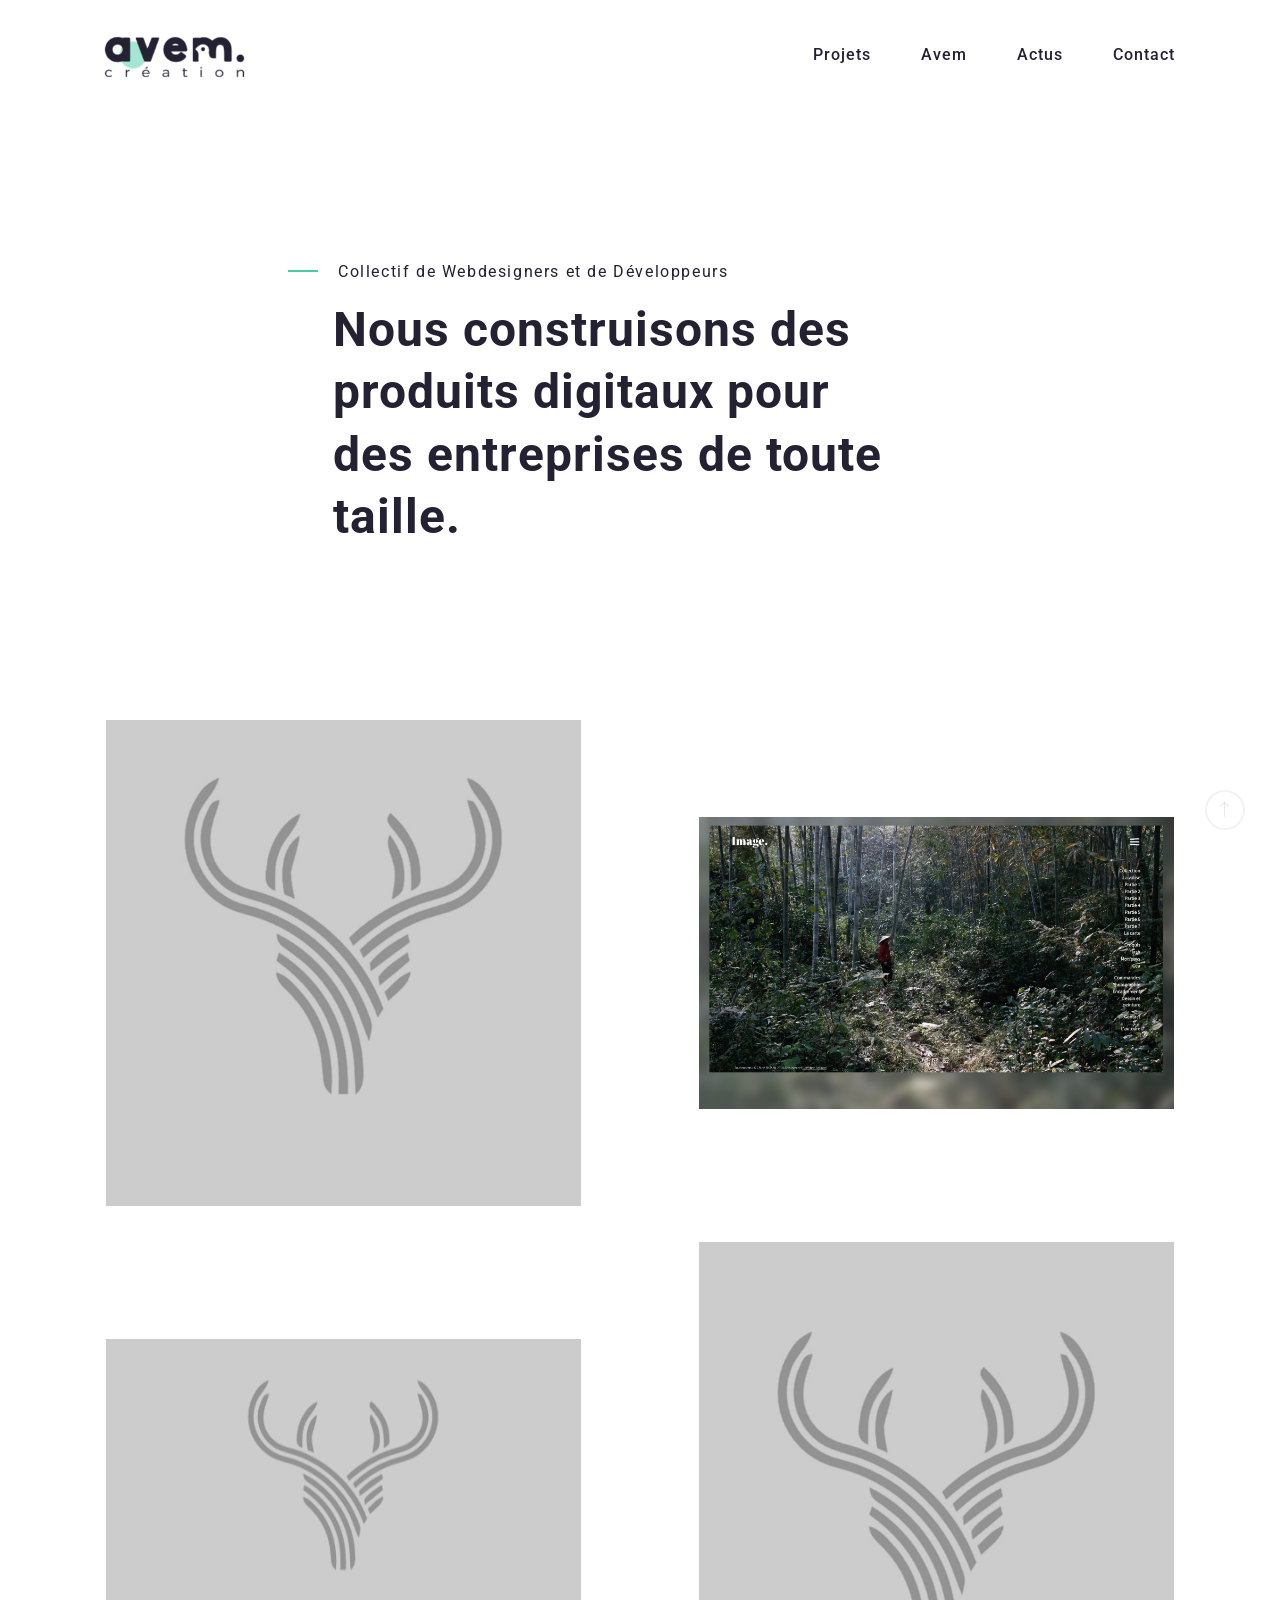
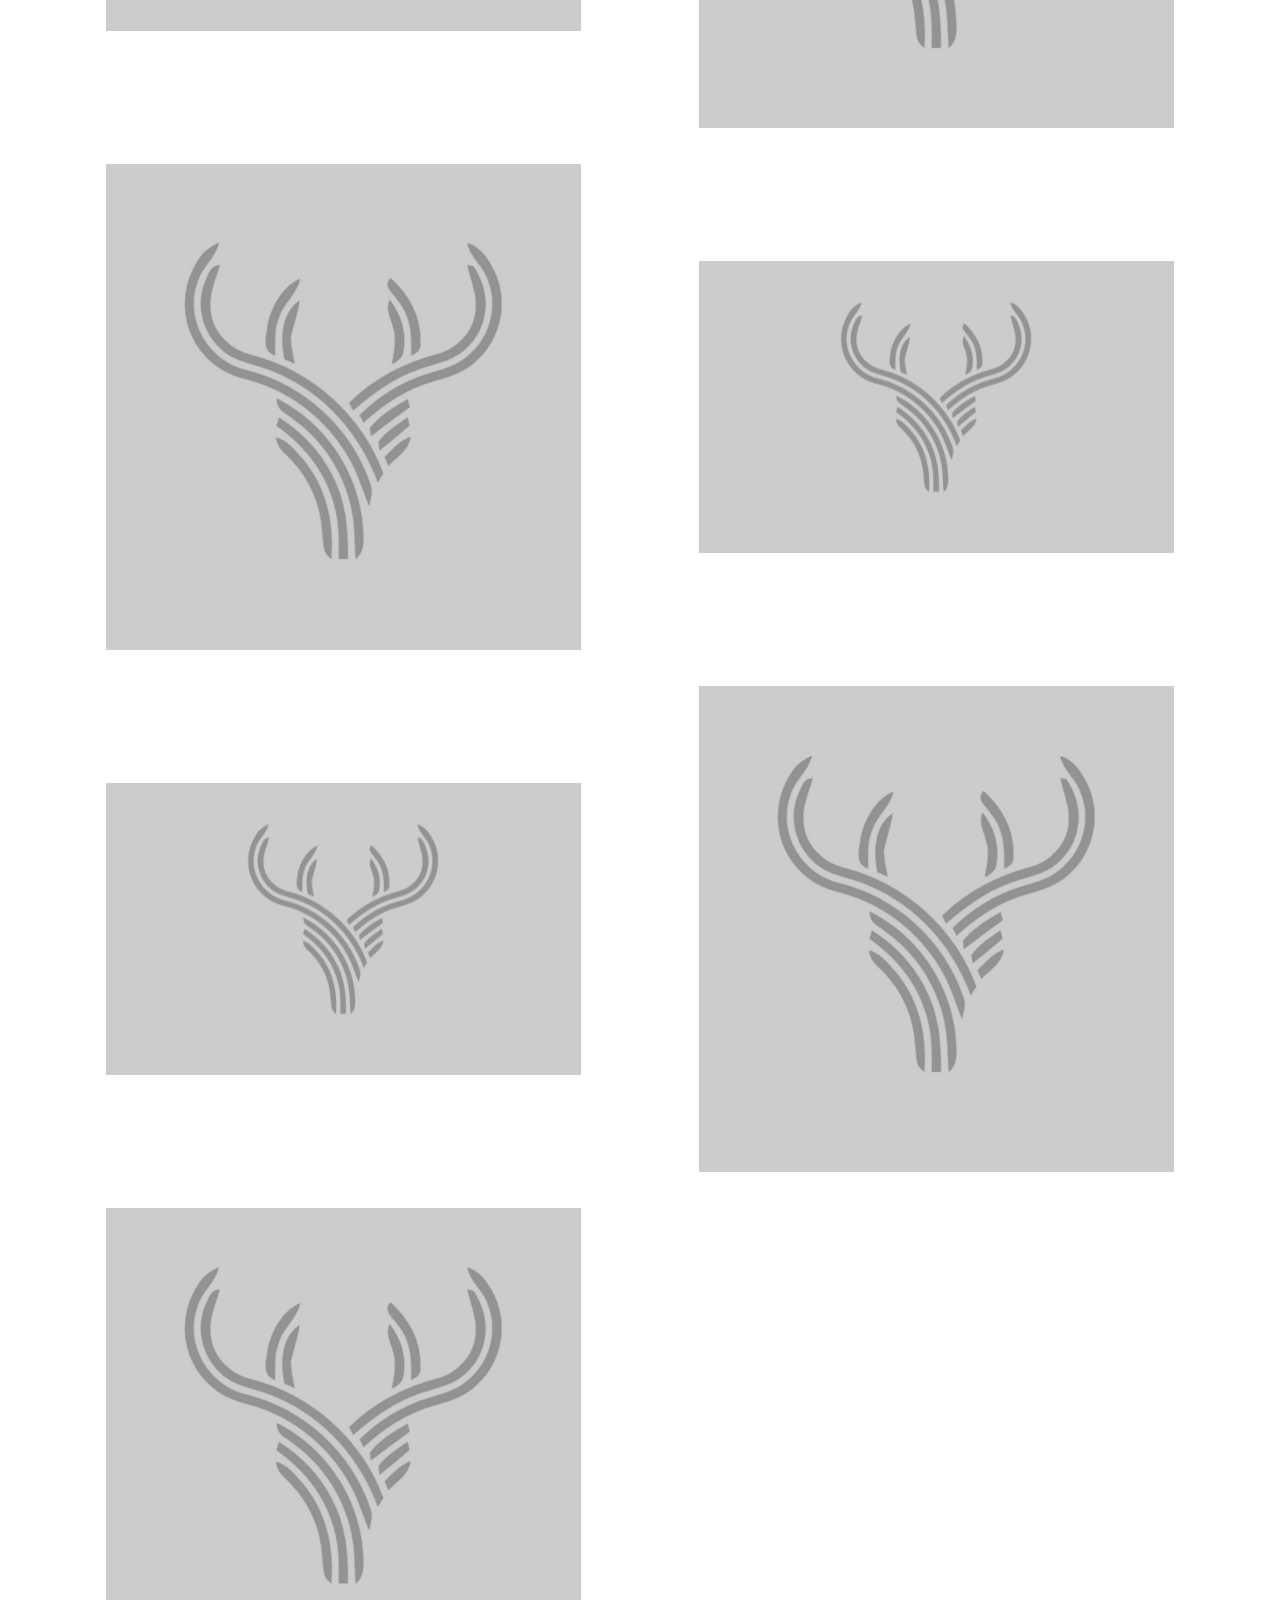
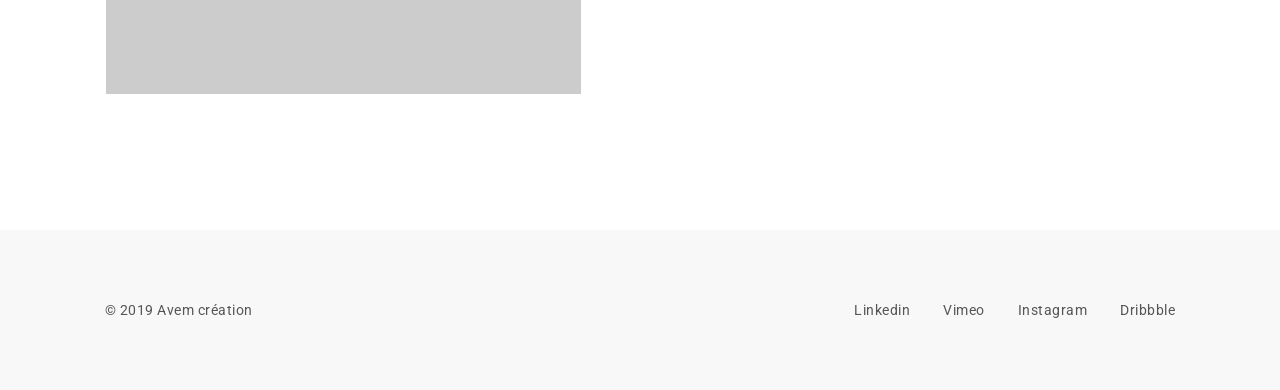
==== index.html @ eff7522f "First push erwan" ====
<!DOCTYPE html>
<html dir="ltr" lang="fr">

<head>
    <!-- Metas -->
    <meta http-equiv="content-type" content="text/html; charset=utf-8" />
    <meta name="descritption" content="Freelance spécialisé dans le design web et le graphisme basé à Paris. Depuis 2018 membre du collectif de développeurs et de webdesigners: Avem création."/>
    <meta name="viewport" content="width=device-width, initial-scale=1.0"/>
    <meta http-equiv="X-UA-Compatible" content="ie=edge">
    <meta name="author" content="Avem création" />
    <meta name="keywords" content="ui/ux freelance, agence ui ux design nantes, design freelance, ux freelance, freelancer design nantes, studio design, agence design, consultant en design, freelancer ui ux, agence ux ui design nantes, agence ui design, stratégie ux design, consultant ui, agence ux design, collectif ui ux design, freelance ui design, collectif user interface, developpement, plateforme web, ruby on rails, meilleurs agence ui/ux design a nantes, agence ui"/>

    <!-- Meta pour Facebook -->
    <meta property="og:title" content="Erwan Guillou | Web & Graphic Design" />
    <meta property="og:url" content="https://erwan-guillou.com/" />
    <meta property="og:image" content="https://res.cloudinary.com/dftixsglp/image/upload/v1553738018/Erwan_wework.jpg" />
    <meta property="og:description" content="Freelance spécialisé dans le design web et le graphisme basé à Paris. Depuis 2018 membre du collectif de développeurs et de webdesigners: Avem création." />
    <meta property="og:site_name" content="Erwan Guillou | Web & Graphic Design" />

    <!-- Links -->
    <link rel="icon" type="image/png" href="images/favicon.png" />
    <link href="https://fonts.googleapis.com/css?family=Roboto:300,400,500,700" rel="stylesheet"/>
    <link href="css/plugins.css" rel="stylesheet" />
    <link href="css/style.css" rel="stylesheet" />

    <!-- Document Title -->
    <title>Avem création | Collectif de Webdesigners et de Développeurs</title>

    <!-- Hotjar Tracking Code for https://www.avemcreation.com/ -->
    <script>
    (function(h,o,t,j,a,r){
        h.hj=h.hj||function(){(h.hj.q=h.hj.q||[]).push(arguments)};
        h._hjSettings={hjid:1437232,hjsv:6};
        a=o.getElementsByTagName('head')[0];
        r=o.createElement('script');r.async=1;
        r.src=t+h._hjSettings.hjid+j+h._hjSettings.hjsv;
        a.appendChild(r);
    })(window,document,'https://static.hotjar.com/c/hotjar-','.js?sv=');
    </script>
</head>

<!-- Tracker Google analytics -->
<script type="text/javascript">
    var ga_fired = false;
        (function(i,s,o,g,r,a,m){i['GoogleAnalyticsObject']=r;i[r]=i[r]||function(){
        (i[r].q=i[r].q||[]).push(arguments)},i[r].l=1*new Date();a=s.createElement(o),
        m=s.getElementsByTagName(o)[0];a.async=1;a.src=g;m.parentNode.insertBefore(a,m)
        })(window,document,'script','//www.google-analytics.com/analytics.js','ga');

        ga('create', 'UA-131037777-1', 'auto');
        ga('set', 'anonymizeIp', true);
        ga('send', 'pageview');
        ga_fired = true;
</script>

<body class="hidden">

        <div id="loading" class="in">
            <div class="spinner">
                <!-- Mask of the quarter of circle -->
                <div class="mask">
                    <!-- Inner masked circle -->
                    <div class="maskedCircle"></div>
                </div>
            </div>
        </div>
        <!-- Header -->
        <header id="header" class="scroll-hide transparent">
            <div class="header-wrapper">
                <div class="container">
                    <div id="logo">
                        <a class="ajax-link" href="index.html">
                            <img src="images/logo.png" alt="Logo"/>
                        </a>
                    </div>
                    <nav>
                        <div class="menu-button menu-open">
                            <span></span>
                            <span></span>
                        </div>
                        <ul class="flexnav standard" data-breakpoint="1024">
                            <li><a class="ajax-link" href="#">Projets</a></li>
                            <li><a class="ajax-link" href="about.html">Avem</a></li>
                            <li><a class="ajax-link" href="blog-sidebar.html">Actus</a></li>
                            <li><a class="ajax-link" href="contact.html">Contact</a></li>
                        </ul>
                    </nav>
                </div>
            </div>
        </header>
        <!-- Header Ends -->

        <div id="main">
            <!-- Hero Section -->
            <div id="hero" class="hero">
                <div class="container">
                    <div class="row">
                        <div class="col-lg-8 offset-lg-2 col-md-12">
                            <div class="page-title">
                                <span>Collectif de Webdesigners et de Développeurs</span>
                                <h1 class="textFadeUp">Nous construisons des produits digitaux pour des entreprises de toute taille.</h1>
                            </div>
                        </div>
                    </div>
                </div>
            </div>
            <!-- Hero Section Ends -->
            <!-- Portfolio Items -->
            <div class="container-fluid mar-bot-100">
                <div id="portfolio-container" class="creative two-col title-tooltip row mar-top-70">
                    <div class="portfolio-item webdesign">
                        <a class="ajax-link" href="mark-one.html" data-src="images/portfolio1/mark_1.jpg">
                            <div class="portfolio-content">
                                <div class="portfolio-parallax">
                                    <div class="portfolio-img-content reveal-effect parallax-inner">
                                    </div>
                                </div>
                                <div class="portfolio-text-content ">
                                    <div class="portfolio-text">
                                        <h3><span>Financer mon autonomie</span></h3>
                                        <span>Plateforme web</span>
                                    </div>
                                </div>
                            </div>
                        </a>
                    </div>
                    <div class="portfolio-item wide artwork">
                        <a class="ajax-link" href="get-sushi-go.html" data-src="images/portfolio2/sushi_5.jpg">
                            <div class="portfolio-content">
                                <div class="portfolio-parallax">
                                    <div class="portfolio-img-content reveal-effect parallax-inner">
                                    </div>
                                </div>
                                <div class="portfolio-text-content ">
                                    <div class="portfolio-text">
                                        <h3><span>Image</span></h3>
                                        <span>Site portfolio</span>
                                    </div>
                                </div>
                            </div>
                        </a>
                    </div>
                    <div class="portfolio-item wide artwork">
                        <a class="ajax-link" href="mu-icecream.html" data-src="images/portfolio3/mu_2.jpg">
                            <div class="portfolio-content">
                                <div class="portfolio-parallax">
                                    <div class="portfolio-img-content reveal-effect parallax-inner">
                                    </div>
                                </div>
                                <div class="portfolio-text-content ">
                                    <div class="portfolio-text">
                                        <h3><span>Less, sans déchets</span></h3>
                                        <span>App mobile, ux/ui</span>
                                    </div>
                                </div>
                            </div>
                        </a>
                    </div>
                    <div class="portfolio-item webdesign">
                        <a class="ajax-link" href="corx-watch.html" data-src="images/portfolio4/corx_4.jpg">
                            <div class="portfolio-content">
                                <div class="portfolio-parallax">
                                    <div class="portfolio-img-content reveal-effect parallax-inner">
                                    </div>
                                </div>
                                <div class="portfolio-text-content ">
                                    <div class="portfolio-text">
                                        <h3><span>The talentist</span></h3>
                                        <span>Plateforme web</span>
                                    </div>
                                </div>
                            </div>
                        </a>
                    </div>
                    <div class="portfolio-item graphic">
                        <a class="ajax-link" href="flux-coffee.html" data-src="images/portfolio5/flux_2.jpg">
                            <div class="portfolio-content">
                                <div class="portfolio-parallax">
                                    <div class="portfolio-img-content reveal-effect parallax-inner">
                                    </div>
                                </div>
                                <div class="portfolio-text-content ">
                                    <div class="portfolio-text">
                                        <h3><span>Nimley</span></h3>
                                        <span>Site wordpress</span>
                                    </div>
                                </div>
                            </div>
                        </a>
                    </div>
                    <div class="portfolio-item wide artwork">
                        <a class="ajax-link" href="aura.html" data-src="images/portfolio6/aura_3.jpg">
                            <div class="portfolio-content">
                                <div class="portfolio-parallax">
                                    <div class="portfolio-img-content reveal-effect parallax-inner">
                                    </div>
                                </div>
                                <div class="portfolio-text-content ">
                                    <div class="portfolio-text">
                                        <h3><span>Dmva</span></h3>
                                        <span>Site wordpress</span>
                                    </div>
                                </div>
                            </div>
                        </a>
                    </div>
                    <div class="portfolio-item wide webdesign">
                        <a class="ajax-link" href="tenzing.html" data-src="images/portfolio7/tenzing_2.jpg">
                            <div class="portfolio-content">
                                <div class="portfolio-parallax">
                                    <div class="portfolio-img-content reveal-effect parallax-inner">
                                    </div>
                                </div>
                                <div class="portfolio-text-content ">
                                    <div class="portfolio-text">
                                        <h3><span>Tenzing</span></h3>
                                        <span>Identity</span>
                                    </div>
                                </div>
                            </div>
                        </a>
                    </div>
                    <div class="portfolio-item artwork">
                        <a class="ajax-link" href="white-light.html" data-src="images/portfolio8/lamp_1.jpg">
                            <div class="portfolio-content">
                                <div class="portfolio-parallax">
                                    <div class="portfolio-img-content reveal-effect parallax-inner">
                                    </div>
                                </div>
                                <div class="portfolio-text-content ">
                                    <div class="portfolio-text">
                                        <h3><span>White Light</span></h3>
                                        <span>Identity</span>
                                    </div>
                                </div>
                            </div>
                        </a>
                    </div>
                    <div class="portfolio-item artwork">
                        <a class="ajax-link" href="nsb.html" data-src="images/portfolio9/nsb_1.jpg">
                            <div class="portfolio-content">
                                <div class="portfolio-parallax">
                                    <div class="portfolio-img-content reveal-effect parallax-inner">
                                    </div>
                                </div>
                                <div class="portfolio-text-content ">
                                    <div class="portfolio-text">
                                        <h3><span>Natural Beauty</span></h3>
                                        <span>Identity</span>
                                    </div>
                                </div>
                            </div>
                        </a>
                    </div>
                </div>
            </div>
            <!-- Portfolio Items Ends -->
        </div>
        <!-- Footer -->
        <footer id="footer">
            <div class="container">
                <div class="row">
                    <div class="col-md-8 col-sm-12 order-first order-md-2 footer-socials">
                        <a class="ajax-link" href="#">Linkedin</a>
                        <a class="ajax-link" href="#">Vimeo</a>
                        <a class="ajax-link" href="#">Instagram</a>
                        <a class="ajax-link" href="#">Dribbble</a>
                    </div>
                    <div class="col-md-4 col-sm-12 copyrights">
                        <p>&copy; 2019 Avem création</p>
                    </div>
                </div>
            </div>
        </footer>
        <!-- Footer Ends -->
        <a class="scrolltotop">
            <svg version="1.1" xmlns="http://www.w3.org/2000/svg" xmlns:xlink="http://www.w3.org/1999/xlink" x="0px" y="0px" viewBox="0 0 104 104" enable-background="new 0 0 104 104" xml:space="preserve">
              <circle class="scrolltotop-circle" fill="none" stroke="#141414" stroke-width="4" stroke-miterlimit="10" cx="52" cy="52" r="50"/>
            </svg>
            <span class="scrolltotop-outline"></span>
            <i class="ion-ios-arrow-thin-up"></i>
        </a>
        <!-- Custom Cursor -->
        <div class="cursor"></div>

    <!-- Page Wrapper Ends -->
    <!-- Scripts -->
    <script src="js/plugins.js"></script>
    <script src="js/main.js"></script>
    <!-- Scripts Ends -->
</body>

</html>
---- css/style.css ----
/*-----------------------------------------------------------
    Theme Name: Roph
    Theme URI: http://demo.lion-coders.com/roph/
    Description: Minimal Ajax Portfolio, Agency Template
    Author: LionCoders
    Author URI: https://themeforest.net/user/lioncoders
    Version: 1.0
-------------------------------------------------------------*/


/*-----------------------------------------------------------
    1  General Styles
    2  Typography
    3  Buttons & Links
    4  Header
    5  Contents
    6  Carousel
    7  Portfolio
    8  Contact
    9  Blog
    10 Footer
    11 Responsive
-------------------------------------------------------------*/


/*-----------------------------------------------------------
    1. General Styles
-------------------------------------------------------------*/
.hidden {
    opacity: 0;
}

dl,
dt,
dd,
ol,
ul,
li {
    margin: 0;
    padding: 0;
}

a {
    font-weight: 500;
    color: #000;
    text-decoration: none;
    letter-spacing: 1px;
    position: relative;
}

a:focus,
a:hover {
    color: rgba(44, 44, 44, 0.8);
    text-decoration: none;
}

img {
    max-width: 100%;
    height: auto;
}

h1,.h1,
h2,.h2,
h3,.h3,
h4,.h4,
h5,.h5,
h6,.h6 {
    color: #232132;
    font-weight: 700;
    margin-top: 0;
    margin-bottom: 15px;
    letter-spacing: 1px;
}

::selection {
    background: #000;
    color: #fff;
    text-shadow: none;
}

::-moz-selection {
    background: #000;
    color: #fff;
    text-shadow: none;
}

::-webkit-selection {
    background: #000;
    color: #fff;
    text-shadow: none;
}

:active,
:focus {
    outline: none !important;
}

.no-pad-left {
    padding-left: 0 !important;
}

.no-pad-right {
    padding-right: 0 !important;
}

.no-mar-left {
    margin-left: 0 !important;
}

.no-mar-right {
    margin-right: 0 !important;
}

.no-pad-top {
    padding-top: 0 !important;
}

.no-pad-bot {
    padding-bottom: 0 !important;
}

.mar-top-0 {
    margin-top: 0 !important;
}

.mar-top-5 {
    margin-top: 5px !important;
}

.mar-top-10 {
    margin-top: 10px !important;
}

.mar-top-15 {
    margin-top: 15px !important;
}

.mar-top-20 {
    margin-top: 20px !important;
}

.mar-top-25 {
    margin-top: 25px !important;
}

.mar-top-30 {
    margin-top: 30px !important;
}

.mar-top-35 {
    margin-top: 35px !important;
}

.mar-top-40 {
    margin-top: 40px !important;
}

.mar-top-45 {
    margin-top: 45px !important;
}

.mar-top-50 {
    margin-top: 50px !important;
}

.mar-top-55 {
    margin-top: 55px !important;
}

.mar-top-60 {
    margin-top: 60px !important;
}

.mar-top-65 {
    margin-top: 65px !important;
}

.mar-top-70 {
    margin-top: 70px !important;
}

.mar-top-75 {
    margin-top: 75px !important;
}

.mar-top-80 {
    margin-top: 80px !important;
}

.mar-top-85 {
    margin-top: 85px !important;
}

.mar-top-90 {
    margin-top: 95px !important;
}

.mar-top-95 {
    margin-top: 95px !important;
}

.mar-top-100 {
    margin-top: 100px !important;
}

.mar-bot-0 {
    margin-bottom: 0 !important;
}

.mar-bot-5 {
    margin-bottom: 5px !important;
}

.mar-bot-10 {
    margin-bottom: 10px !important;
}

.mar-bot-15 {
    margin-bottom: 15px !important;
}

.mar-bot-20 {
    margin-bottom: 20px !important;
}

.mar-bot-25 {
    margin-bottom: 25px !important;
}

.mar-bot-30 {
    margin-bottom: 30px !important;
}

.mar-bot-35 {
    margin-bottom: 35px !important;
}

.mar-bot-40 {
    margin-bottom: 40px !important;
}

.mar-bot-45 {
    margin-bottom: 45px !important;
}

.mar-bot-50 {
    margin-bottom: 50px !important;
}

.mar-bot-55 {
    margin-bottom: 55px !important;
}

.mar-bot-60 {
    margin-bottom: 60px !important;
}

.mar-bot-65 {
    margin-bottom: 65px !important;
}

.mar-bot-70 {
    margin-bottom: 70px !important;
}

.mar-bot-75 {
    margin-bottom: 75px !important;
}

.mar-bot-80 {
    margin-bottom: 80px !important;
}

.mar-bot-85 {
    margin-bottom: 85px !important;
}

.mar-bot-90 {
    margin-bottom: 90px !important;
}

.mar-bot-95 {
    margin-bottom: 95px !important;
}

.mar-bot-100 {
    margin-bottom: 100px !important;
}

.text-left {
    text-align: left !important;
}

.text-right {
    text-align: right !important;
}

.text-center {
    text-align: center !important;
}

.uppercase {
    text-transform: uppercase;
}

.white-text {
    color: #FFF;
}

.light-bg {
    background-color: #F1F3F6;
}

.cursor {
    background-color: #47CDA2;
    border-radius: 50%;
    display: block;
    left: 10%;
    position: fixed;
    margin-top: -40px;
    margin-left: -40px;
    width: 90px;
    height: 90px;
    opacity: 0.5;
    pointer-events: none;
    mix-blend-mode: multiply;
    top: 50px;
    transform: scale(1);
    transition: transform .35s ease-out;
    z-index: 0
}

.no-cursor .cursor {
    background-color: transparent;
}


/*-----------------------------------------------------------
    2. Typography
------------------------------------------------------------*/
body {
    color: #555;
    font-family: 'Roboto', sans-serif;
    font-size: 14px;
    font-weight: 400;
    overflow-x: hidden;
    transition: opacity 1s;
}

#page-wrapper {
    display: flex;
    flex-direction: column;
}

h1,.h1 {
    font-size: 42px;
}

h2,.h2 {
    font-size: 36px;
}

h3,.h3 {
    font-size: 30px;
}

h4,.h4 {
    font-size: 24px;
}

h5,.h5 {
    font-size: 18px;
}

h6,.h6 {
    font-size: 14px;
}

p {
    font-size: 16px;
    line-height: 1.8;
    color: #555;
    margin-bottom: 15px;
    letter-spacing: 0.025em;
}

p.summary-text {
    color: #000;
    font-size: 18px;
    line-height: 30px;
}

li {
    font-size: 15px;
    font-weight: 400;
    color: #555;
    margin-bottom: 10px;
    letter-spacing: 0.025em;
}

blockquote {
    padding: 0 !important;
}

blockquote p {
    font-size: 22px;
    color: #000;
    border-left-width: 3px;
    padding: 30px;
    background: #f8f8f8;
    font-weight: 500;
    line-height: 1.9;
}

.textFadeUp {
    overflow: hidden;
}

/*-----------------------------------------------------------
    3. Buttons & Links
-------------------------------------------------------------*/
.link:before {
    background-color: #47CDA2;
    bottom: 0;
    content: '';
    height: 2px;
    position: absolute;
    transition: all 0.3s;
    width: 100%;
    z-index: 1;
}

a.button {
    font-size: 13px;
    color: #000;
    border: 1px solid #000;
    padding: 8px 16px;
    display: inline-block;
    -webkit-transition: all .3s ease;
    -moz-transition: all .3s ease;
    transition: all .3s ease;
}

a.button:hover {
    text-decoration: none;
    background: #000;
    color: #fff;
}

a.button.dark {
    background: #000;
    color: #fff;
}

a.button.dark:hover {
    background: transparent;
    color: #000;
}

/*--------------------------------------------------
    02. Page load
---------------------------------------------------*/
#loading {
    font-size: 30px;
    height: 40px;
    left: 50%;
    opacity: 0;
    position: fixed;
    top: 50%;
    transition: all 0.5s;
    transform: translate(-50%, -50%);
    visibility: hidden;
    width: 40px;
    z-index: 555;
}

#loading.in {
    opacity: 0.9;
    visibility: visible;
}

@keyframes spin {
    from {
        transform: rotate(0deg);
    }

    to {
        transform: rotate(360deg);
    }
}

#loading .maskedCircle {
    width: 20px;
    height: 20px;
    border-radius: 12px;
    border: 3px solid #666;
}

#loading .mask {
    width: 12px;
    height: 12px;
    overflow: hidden;
}

#loading .spinner {
    position: absolute;
    left: 1px;
    top: 1px;
    width: 20px;
    height: 20px;
    animation: spin 1s infinite linear;
}

#main {
    flex: 1 0 auto;
    margin-bottom: 100px;
    opacity: 0;
    transform: scale(0.9);
    transition: all 0.5s;
}

#main.fadeIn {
    transform: scale(1);
}

/*-----------------------------------------------------------
    4. Header
-------------------------------------------------------------*/

#header {
    min-height: 110px;
    padding: 20px 0;
    position: relative;
    width: 100%;
    z-index: 1
}

#header.transparent {
    background-color: transparent;
}

#header .header-wrapper {
    position: relative;
}

#header .header-wrapper #logo {
    float: left;
    margin-right: 50px;
}

#header .header-wrapper #logo a {
    font-size: 20px;
    font-weight: 600;
    color: #000;
    letter-spacing: 3px;
    display: block;
    line-height: 70px;
}

#header .header-wrapper #logo a img {
    max-height: 40px;
}

#header .header-wrapper #logo a:hover {
    text-decoration: none;
}

/* FlexNav */

.flexnav,
.flexnav li ul {
    width: 100%;
    margin: 0
}

.flexnav,
.flexnav li {
    margin: 0
}

.flexnav li,
.flexnav li ul li {
    font-size: 100%;
}

.flexnav .touch-button:hover,
.menu-button {
    cursor: pointer
}

.flexnav {
    transition: all 0.3s;
    -webkit-transform-style: preserve-3d;
    overflow: hidden;
    max-height: 0
}

.flexnav.standard {
    float: right;
}

.flexnav.opacity {
    opacity: 0
}

.flexnav.flexnav-show {
    max-height: 2000px;
    opacity: 1;
    -webkit-transition: all .5s ease-in-out;
    -moz-transition: all .5s ease-in-out;
    -ms-transition: all .5s ease-in-out;
    transition: all .5s ease-in-out
}

.flexnav li,
.flexnav li a,
.flexnav li ul li {
    position: relative;
    overflow: hidden;
}

.flexnav li a {
    background: #fff;
    color: #000;
    display: block;
    padding: 20px 0;
    z-index: 2
}

.flexnav li ul.flexnav-show li {
    overflow: visible
}

.flexnav li ul li a {
    background: transparent;
    display: block;
    padding: 20px
}

.flexnav .touch-button {
    background: transparent;
    display: inline-block;
    height: 60px;
    position: absolute;
    right: 30px;
    text-align: right;
    top: 10px;
    width: 60px;
    z-index: 555
}

.flexnav > li > .touch-button {
    top: 30px;
}

.flexnav .touch-button .navicon {
    position: relative;
    font-size: 30px;
    color: #000;
    top: 0;
}

.menu-button {
    background: transparent;
    border-bottom: none;
    height: 50px;
    padding: 0;
    position: relative;
    float: right;
    width: 20px;
    z-index: 0
}

.menu-button span {
    display: block;
    position: absolute;
    height: 2px;
    width: 100%;
    background-color: #000;
    opacity: 1;
    right: 0;
    -webkit-transform: rotate(0deg);
    -moz-transform: rotate(0deg);
    -o-transform: rotate(0deg);
    transform: rotate(0deg);
    -webkit-transition: background-color 0.05s ease-in-out, transform 0.2s ease-in-out, top 0.2s ease-in-out;
    transition: background-color 0.05s ease-in-out, transform 0.2s ease-in-out, top 0.2s ease-in-out;
}

.menu-button.menu-close span:nth-child(1) {
    -webkit-transform: rotate(45deg);
    -moz-transform: rotate(45deg);
    -o-transform: rotate(45deg);
    transform: rotate(45deg);
    top: 30px;
}

.menu-button span:nth-child(1) {
    top: 27px;
}

.menu-button.menu-close span:nth-child(2) {
    -webkit-transform: rotate(-45deg);
    -moz-transform: rotate(-45deg);
    -o-transform: rotate(-45deg);
    transform: rotate(-45deg);
    top: 30px;
}

.menu-button span:nth-child(2) {
    top: 35px;
}

.menu-button .touch-button {
    background: 0 0;
    display: none;
    position: absolute;
    z-index: 555;
    top: 0;
    right: 0;
    width: 50px;
    height: 50px;
    text-align: center
}

.menu-button .touch-button .navicon {
    font-size: 16px;
    position: relative;
    top: 1em;
    color: #666
}

#header.hide {
    opacity: 0;
    visibility: hidden;
}

#header.transparent.white-bg {
    background-color: #FFF;
}

/*-----------------------------------------------------------
    5. Contents
-------------------------------------------------------------*/
.hero {
    position: relative;
    width: 100%;
}

.hero.lg {
    background-size: cover;
    height: 75vh;
    max-height: 600px;
    overflow: hidden;
    padding-top: 100px;
}

.page-title {
    margin: 70px 0 0;
    max-width: 700px;
    width: 90%;
}

.page-title.center {
    max-width: 100%;
    width: 100%;
}

.middle-v {
    position: absolute;
    top: 50%;
    transform: translateY(-50%);
}

.middle-v.center {
    position: absolute;
    left: 50%;
    text-align: center;
    top: 50%;
    transform: translate(-50%, -50%);
}

.page-title>span {
    color: #232132;
    font-size: 16px;
    letter-spacing: .1rem;
    margin-bottom: 15px;
    padding-left: 50px;
    position: relative;
    display: block;
}

.page-title>span:before {
    background-color: #47cda2;
    content: '';
    height: 2px;
    left: 0;
    position: absolute;
    top: 10px;
    width: 30px;
}

.page-title h1 {
    display: inline-block;
    font-size: 48px;
    font-weight: 700;
    line-height: 1.3;
    margin-left: 45px;
    overflow: hidden;
    position: relative;
    transition: all .1s cubic-bezier(.72, .16, .345, .875);
}

.page-title p {
    color: inherit;
}

.divider {
    border-top-color: #eee;
    margin-top: 80px;
    margin-bottom: 80px;
}

.fixed-bg {
    position: relative;
    height: 50vw;
    width: 100%;
}

.team-member {
    padding-bottom: 25px;
}

.team-avatar {
    margin-bottom: 30px;
}

.team-avatar img {
    width: 100%;
}

.team-info h5 {
    margin-bottom: 7px;
    text-align: center;
}

.team-info h6 {
    font-size: 14px;
    font-weight: 300;
    color: #555;
    letter-spacing: 0;
    text-align: center;
}

.team-social {
    text-align: center;
    list-style-type: none;
}

.team-social li {
    display: inline-block;
    margin: 0 5px;
}

.team-social li a {
    font-size: 13px;
    font-weight: 300;
    color: #555;
    letter-spacing: 0;
}

.team-social li a:hover {
    color: #000;
}

.clients-list img,
.awards-list img {
    border: 1px solid #eee !important;
    cursor: pointer;
    margin: 0 15px 30px 0;
    padding: 20px;
    opacity: 0.8;
}

.clients-list img:hover,
.awards-list img:hover {
    opacity: 1;
}

#liontestimonial.owl-carousel .owl-item img {
    width: auto;
}

.testimonials {
    position: relative;
    margin: 50px 0;
    text-align: center;
}

.testimonials img {
    margin: 0 auto;
    width: 100px;
    height: 100px;
    border-radius: 50%;
}

.quote {
    display: block;
    margin-top: 20px;
}

.quote span {
    color: #000;
    display: block;
    font-size: 16px;
    font-weight: 500;
}

.testimonials blockquote {
    background-color: transparent;
    border-left: none;
    color: #000;
    font-size: 18px;
    font-style: italic;
    font-weight: 300;
    line-height: 2;
    max-width: 650px;
    margin: 0 auto;
    padding: 20px 15px;
    text-align: center;
}

#liontestimonial .owl-nav {
    color: #666;
    cursor: pointer;
    font-size: 30px;
    padding: 10px;
    left: 50%;
    position: absolute;
    bottom: 0;
    transform: translateX(-50%);
    z-index: 9;
}

#liontestimonial .owl-prev {
    float: left;
    margin: 10px
}

#liontestimonial .owl-next {
    float: right;
    margin: 10px
}

.service-card {
    margin-bottom: 30px;
}

.service-icon i {
    font-size: 40px;
}

.service-content h4 {
    margin-top: 15px;
}

.service-content p {
    line-height: 26px;
    margin-bottom: 15px;
}

/*-----------------------------------------------------------
    6. Carousel
-------------------------------------------------------------*/

.blend-carousel .owl-nav {
    display: none;
}

.blend-carousel .owl-dots {
    padding-bottom: 15px;
    position: absolute;
    width: 100%;
    bottom: 0;
    margin-top: 0;
}

.blend-carousel .owl-dots .owl-dot span {
    background-color: #000;
    opacity: .4;
    margin: 0 7px;
    width: 14px;
    height: 14px;
    border-radius: 0;
}

.blend-carousel .owl-dots .owl-dot span:hover {
    background-color: #000;
    opacity: 1;
}

.blend-carousel .owl-dots .owl-dot.active span {
    background-color: #000;
    opacity: 1;
}

/*-----------------------------------------------------------
    7. Portfolio
-------------------------------------------------------------*/

#filters li {
    font-size: 16px;
    display: inline-block;
    font-weight: 400;
    margin-left: 15px;
    padding: 2px 10px;
    position: relative;
    cursor: pointer;
    transition: all 0.3s ease;
}

#filters li.active,
#filters li:hover {
    color: #000;
}

#filters li:before {
    background-color: #ff0000;
    content: '';
    height: 2px;
    left: 0;
    position: absolute;
    top: 12px;
    width: 0;
    transition: all 0.5s ease-in-out;
}

#filters li.active:before,
#filters li:hover:before {
    width: 20px;
}

#filters li:first-child {
    margin-left: 0;
}

.creative.three-col .portfolio-item {
    height: 38vw;
    width: 27%;
    margin: 0 2% 3% 4%;
    transition: all 0.3s;
}

.creative.two-col .portfolio-item {
    height: 38vw;
    width: 40%;
    margin: 0 5% 3%;
    transition: all 0.3s;
}

.portfolio-item a {
    background-color: #f8f8f8;
    height: 100%;
    width: 100%;
    position: absolute;
}

.portfolio-item.wide a {
    top: 20%;
    height: 60%;
}

.portfolio-content {
    height: 100%;
    position: relative;
}

.portfolio-img-content {
    height: 100%;
    position: absolute;
    width: 100%;
}

/* Project 1 */
.portfolio-text-content {
    left: 60px;
    opacity: 0;
    position: absolute;
    top: 60px;
    min-width: 300px;
    z-index: 555
}

.portfolio-text-content.hover {
    opacity: 1
}

.title-caption-tooltip .portfolio-text-content h3 {
    display: block;
    margin-bottom: 10px;
}

.title-caption-tooltip .portfolio-text-content h3 span {
    background-color: #000;
    color: #FFF;
    font-size: 30px;
    font-weight: 700;
    padding: 5px;
    width: auto;
}

.title-caption-tooltip .portfolio-text-content span {
    background-color: #000;
    color: #FFF;
    font-size: 14px;
    padding: 5px;
}

/* Project 2 */
.portfolio-overlay .portfolio-text-content {
    background-color: #FFF;
    left: 7%;
    opacity: 1;
    padding: 10px 15px;
    position: absolute;
    bottom: -50px;
    top: auto;
    z-index: 555555
}

.portfolio-overlay .portfolio-text-content span {
    color: #000;
    font-size: 14px;
    letter-spacing: .1rem;
    padding-left: 50px;
    position: relative;
    display: block;
}

.portfolio-overlay .portfolio-text-content span:before {
    background-color: #ff0000;
    content: '';
    height: 2px;
    left: 2px;
    position: absolute;
    top: 10px;
    width: 30px;
}

.portfolio-overlay .portfolio-text-content h3 {
    margin-bottom: 0;
}

/* Parallax */
.portfolio-parallax {
    height: 100%;
    position: absolute;
    width: 100%;
}

/* REVEAL EFFECT */

.reveal-effect {
    position: relative;
    overflow: hidden
}

.reveal-effect::after,
.reveal-effect::before {
    content: '';
    height: 100%;
    position: absolute;
    top: 0;
    width: 100%
}

.reveal-effect::after {
    background: #fff;
    z-index: 1
}

.reveal-effect.animated::before {
    background: #f8f8f8;
    animation: reveal 2s cubic-bezier(.77, 0, .175, 1) both;
    z-index: 2
}

.reveal-effect.animated::after {
    animation: revealBack 2s cubic-bezier(.77, 0, .175, 1) both
}

@keyframes reveal {
    0% {
        transform: translateX(-100%)
    }

    50% {
        transform: translateX(0)
    }

    100% {
        transform: translateX(100%)
    }
}

@keyframes revealBack {
    0% {
        transform: translateX(0)
    }

    100% {
        transform: translateX(100%)
    }
}

@keyframes reveal-vertical {
    0% {
        transform: translateY(100%)
    }

    50% {
        transform: translateY(0)
    }

    100% {
        transform: translateY(-100%)
    }
}


/*--------- Project Single --------------*/
.project-meta {
    font-size: 16px;
    color: #000;
}

.project-meta span{
    display: block;
    color: #999;
    margin-bottom: 15px;
}

.project-meta li,
.project-meta li a {
    display: inline-block;
    font-size: 16px;
    color: #000;
    margin-right: 5px;
}

.project-meta li span,
.project-meta li a span {
    font-size: 16px;
    font-weight: 500;
    color: #000;
}

.project-meta a {
    margin: 0 3px;
}

.project-meta a:hover {
    text-decoration: none;
    color: #000;
}

.project-link {
    display: inline-block;
    position: relative;
}

.view-project {
    cursor: pointer;
    width: 40px;
    height: 40px;
    float: right;
    border-radius: 50%;
    margin-bottom: 0 !important;
    position: absolute;
    transition: all .5s;
    bottom: -10px;
    right: -50px;
}

.view-project .view-project-circle {
    stroke-dasharray: 315;
    stroke-dashoffset: 315;
    transition: stroke-dashoffset .5s;
}

.view-project svg {
    transform: rotate(-90deg);
    transition: transform .3s;
}

.project-link:hover .view-project-circle {
    stroke-dashoffset: 0;
}

.view-project .view-project-outline {
    width: 40px;
    height: 40px;
    position: absolute;
    left: 0;
    top: 0;
    border-radius: 50%;
    border: 2px solid #555;
    opacity: 0.5
}

.view-project i {
    font-size: 20px;
    position: absolute;
    top: 50%;
    left: 50%;
    transform: translate(-50%,-50%);
}

.hero .project-link {
    margin-left: 45px;
}

#projectSlider1 {
    padding-bottom: 50px;
}

#projectSlider1.swiper-container-horizontal > .swiper-scrollbar {
    bottom: 0;
    height: 2px;
}

#projectSlider2 {
    overflow: visible;
}

#projectSlider2 .swiper-button-next,
#projectSlider2 .swiper-button-prev {
    background-color: #000;
    background-image: none;
    bottom: 0;
    color: #FFF;
    font-size: 12px;
    height: 50px;
    line-height: 50px;
    right: -50px;
    text-align: center;
    top: auto;
    width: 50px;
}

#projectSlider2 .swiper-button-prev {
    background-color: #FFF;
    color: #000;
    left: auto;
    right: 0;
}

.project-link:hover i {
    color: #000;
}

@-webkit-keyframes hvr-ripple-out {
    100% {
        top: -12px;
        right: -12px;
        bottom: -12px;
        left: -12px;
        opacity: 0;
    }
}

@keyframes hvr-ripple-out {
    100% {
        top: -12px;
        right: -12px;
        bottom: -12px;
        left: -12px;
        opacity: 0;
    }
}

.hvr-ripple-out {
    -webkit-transform: perspective(1px) translateZ(0);
    transform: perspective(1px) translateZ(0);
    position: relative;
}

.hvr-ripple-out:before {
    border-radius: 50%;
    content: '';
    position: absolute;
    border: #222 solid 6px;
    top: 0;
    right: 0;
    bottom: 0;
    left: 0;
    -webkit-animation-duration: 1s;
    animation-duration: 1s;
    transition: all 0.3s;
}

.hvr-ripple-out:hover:before,
.hvr-ripple-out:focus:before,
.hvr-ripple-out:active:before {
    border: #f8f8f8 solid 6px;
    -webkit-animation-name: hvr-ripple-out;
    animation-name: hvr-ripple-out;
}

.video-play-btn {
    color: #fff;
    background: #000;
    border-radius: 50%;
    cursor: pointer;
    position: absolute;
    top: 50%;
    left: 50%;
    text-align: center;
    width: 100px;
    height: 100px;
    transform: translate(-50%,-50%);
}

.video-play-btn:hover {
    background: #f8f8f8;
    color: #000;
}

.video-play-btn i {
    color: #fff;
    position: absolute;
    top: 50%;
    left: 50%;
    transform: translate(-50%,-50%);
    font-size: 26px;
    line-height: 100px;
    padding-left: 5px;
    transition: all 0.5s;
    opacity: 1;
}

.video-play-btn:hover i {
    opacity: 0;
    transform: translate(-50%,-100px)!important;
}

.video-play-btn span {
    font-weight: 700;
    position: absolute;
    top: 50%;
    left: 0;
    text-align: center;
    text-transform: uppercase;
    transform: translate(0,100px);
    line-height: 100px;
    transition: all 0.5s;
    width: 100%;
    opacity: 0;
}

.video-play-btn:hover span {
    opacity: 1;
    transform: translateY(-50%)!important;
}

.project-gallery img {
    margin-bottom: 30px;
}

.project-share {
    margin: 150px 0;
    text-align: center;
}

.project-share ul {
    display: inline-block;
    list-style-type: none;
}

.project-share ul li {
    display: inline-block;
    margin: 0 25px;
    position: relative;
}

.project-share ul li:before {
    background-color: #555;
    content: '';
    height: 1px;
    right: -35px;
    position: absolute;
    top: 13px;
    width: 20px;
}

.project-share ul li:last-child:before {
    display: none
}

.project-share ul li a {
    font-size: 14px;
    color: #000;
}

.project-share ul:hover li a {
    color: #555;
}

.project-share ul li a:hover {
    color: #000;
}

.project-nav {
    list-style-type: none;
    margin-top: 60px;
}

.project-nav li a {
    display: block;
    -webkit-transition: .3s all;
    -o-transition: .3s all;
    transition: .3s all;
}

.project-nav li a:hover {
    text-decoration: none;
    color: #000;
    border-color: #000;
}

.project-nav li,
.project-nav li a {
    color: #555;
    font-size: 14px;
}

.project-nav li.project-prev {
    float: left;
    width: 50%;
}

.project-nav li.project-next {
    float: right;
    width: 50%;
}

.project-nav .project-next {
    text-align: right;
}

.project-nav h4 {
    margin-top: 10px;
    line-height: 30px;
}

/* Clip text element */
.clip-text {
    font-size: 120px;
    font-weight: 700;
    line-height: 1;
    position: relative;
    display: block;
    padding: 1em .75em;
    text-align: center;
    /* Color fallback */
    color: #fff;
    -webkit-background-clip: text;
    -webkit-text-fill-color: transparent;
    transition: all 0.5s ease-in-out
}

.clip-text:before,
.clip-text:after {
    position: absolute;
    content: '';
}

.clip-text:before {
    z-index: -2;
    top: 0;
    right: 0;
    bottom: 0;
    left: 0;
    background-image: inherit;
}

.clip-text:after {
    position: absolute;
    z-index: -1;
    top: .125em;
    right: .125em;
    bottom: .125em;
    left: .125em;
    background-color: #FFF;
    transition: all 0.5s ease-in-out
}

.clip-text:hover {
    text-shadow: 0 5px 10px rgba(0,0,0, 0.3);
    -webkit-background-clip: unset;
    -webkit-text-fill-color: #FFF;
}

.project-next-container {
    height: 30vw;
}

.project-next-bg {
    height: 100%;
    left: 0;
    opacity: 0;
    position: absolute;
    top: 0;
    transition: all 0.1s;
    width: 100%;
}

.project-next-container:hover .project-next-bg {
    opacity: 1
}

.project-next-container h3 {
    display: block;
    font-size: 90px;
    position: relative;
    text-align: center;
    height: 100%
}

.project-next-container h3 span {
    display: block;
    line-height: 1;
    overflow: hidden;
    position: absolute;
    top: 50%;
    left: 50%;
    transition: all 0.3s;
    width: 100%;
}

.project-next-container h3 span:first-child {
    font-size: 90px;
    transform: translate(-50%,-50%);
}

.project-next-container h3:hover span:first-child {
    opacity: 0;
    transform: translate(-50%,-120px)!important;
}

.project-next-container h3 span:last-child {
    color: #FFF;
    font-size: 70px;
    text-shadow: 0 5px 10px rgba(0,0,0, 0.1);
    transform: translate(-50%,50%);
    opacity: 0;
}

.project-next-container h3:hover span:last-child {
    opacity: 1;
    margin-top: -50px;
    transform: translate(-50%,0)!important;
}

/*-----------------------------------------------------------
    8. Contact
-------------------------------------------------------------*/

.contact-form {
    margin-bottom: 50px;
    position: relative;
}

.form-control {
    background: #f8f8f8;
    border: none;
    border-radius: 0;
    box-shadow: none;
    font-size: 14px;
    color: #232132;
    padding: 9px 15px;
    height: 50px;
    margin-bottom: 30px;
}

.form-control::-webkit-input-placeholder {
    /* Chrome/Opera/Safari */
    color: #000;
}

.form-control:focus::-webkit-input-placeholder {
    /* Chrome/Opera/Safari */
    color: #f8f8f8;
}

.form-control::-moz-placeholder {
    /* Firefox 19+ */
    color: #000;
}

.form-control:focus::-moz-placeholder {
    /* Firefox 19+ */
    color: #f8f8f8;
}

.form-control:-ms-input-placeholder {
    /* IE 10+ */
    color: #000;
}

.form-control:-moz-placeholder {
    /* Firefox 18- */
    color: #000;
}

.form-control:focus {
    background: #f8f8f8;
    box-shadow: none;
}

textarea {
    resize: none;
    height: 182px !important;
}

.form-submit button {
    font-size: 13px;
    letter-spacing: 1px;
    color: #fff;
    border: 0;
    background: #232132;
    padding: 12px 25px;
    margin-top: 10px;
    -webkit-transition: .3s all;
    -o-transition: .3s all;
    transition: .3s all;
}

.form-submit button:hover {
    opacity: 0.8
}

.contact-form .form-control-wrap {
    position: relative;
}

.contact-info .details {
    display: block;
    font-size: 16px;
    color: #232132;
    letter-spacing: 1px;
    line-height: 2;
}

.contact-info .details h3 {
    color: #999;
    font-size: 20px;
    font-weight: 700;
    margin-bottom: 20px;
    letter-spacing: 1px;
}

.contact-info .details a {
    color: #555;
}

.contact-info .details a:hover {
    color: #FFF;
}

.contact-wrapper {
    margin-bottom: 100px;
    padding: 70px 0 0;
    position: relative;
    overflow: hidden;
}

#mapid {
    height: 500px;
    overflow: hidden;
    position: relative;
    width: 100%;
}

.leaflet-pane {
    z-index: 0
}

.leaflet-pane img {
    -webkit-filter: grayscale(100%);
    /* Safari 6.0 - 9.0 */
    filter: grayscale(100%);
}

.leaflet-popup {
    margin-bottom: 0;
}

.leaflet-popup-content-wrapper {
    background-color: transparent;
    box-shadow: none;
}

.leaflet-popup-tip-container,
.leaflet-popup-close-button {
    display: none;
}

/*-----------------------------------------------------------
    9. Blog
-------------------------------------------------------------*/

.post-container .post {
    float: left;
    height: 38vw;
    width: 40%;
    margin: 0 5% 3%;
}

.post-container .without-thumbnail {
    height: 10vw;
}

.post-container .post .post-img {
    display: block;
    max-height: 28vw;
    overflow: hidden;
}

.post-container .post .post-img img {
    width: 100%;
}

.post-container .post .post-content {
    padding-top: 30px;
}

.post-container .post .post-content .post-title {
    margin-left: 50px;
}

.post-container .post .post-content .post-title a {
    font-size: 26px;
    line-height: 1.5;
}

.post-container .post .post-content .post-title a:hover {
    text-decoration: none;
    color: #000;
}

.post-cat {
    padding-left: 50px;
    position: relative;
}

.post-cat:before {
    background-color: #47CDA2;
    content: '';
    height: 2px;
    left: 0;
    position: absolute;
    top: 10px;
    width: 30px;
}

.post-cat a {
    font-size: 14px;
    color: #000;
    letter-spacing: 0.075em;
}

.post-date {
    font-size: 14px;
    color: #999;
    margin-left: 50px;
}

.post-nav {
    list-style-type: none;
    text-align: center;
    clear: both
}

.post-nav li {
    display: inline-block;
    height: 40px;
    line-height: 37px;
    width: 40px;
}

.post-nav li a {
    display: block;
    -webkit-transition: .3s all;
    -o-transition: .3s all;
    transition: .3s all;
}

.post-nav li a:hover {
    text-decoration: none;
    color: #000;
    border-color: #000;
}

.post-nav li,
.post-nav li a {
    color: #555;
    font-size: 16px;
}

.post-nav .post-prev,
.post-nav .post-next {
    float: left;
    width: 50%;
}

.post-nav .post-next {
    text-align: right;
}

.post-nav h4 {
    margin-top: 10px;
    line-height: 30px;
}

.post-nav .post-number {
    margin: 0 10px;
}

.post-nav li:hover {
    border: 1px solid #555;
    border-radius: 50%;
}

.post-nav .post-number.active {
    border: 2px solid #47CDA2;
    border-radius: 50%;
    color: #000;
}

.post-single-wrap .post-content-wrap p {
    margin: 30px 0;
}

.post-single-wrap .post .post-meta li,
.post-single-wrap .post .post-meta li a {
    font-size: 14px;
    display: inline-block;
}

.post-single-wrap .post .post-meta li {
    margin-bottom: 0;
    margin-right: 10px;
}

.post-single-wrap .post .post-meta li a:hover {
    opacity: .9;
    text-decoration: none;
}

.post-single-wrap .post .post-meta .post-date {
    color: #999;
}

.post-single-wrap .post .post-img {
    margin-top: 25px;
}

.post-single-wrap .post .post-content-wrap {
    margin: 30px 0;
}

.post-single-wrap .media {
    padding-left: 15px;
    padding-right: 15px;
}

.post-single-wrap .media img {
    margin: 15px 0;
}

.post-single-wrap .post-content-wrap {
    margin-bottom: 70px;
}

.post-single-wrap .post-share {
    background-color: #f8f8f8;
    margin: 0 0 70px;
    padding: 60px 0;
    text-align: center;
}

.post-single-wrap .post-share ul {
    display: inline-block;
    list-style-type: none;
}

.post-single-wrap .post-share ul li {
    display: inline-block;
    line-height: 50px;
    margin-bottom: 0;
    margin: 0 15px;
}

.post-single-wrap .post-share ul li a {
    font-size: 14px;
    font-weight: 500;
}

.post-single-wrap .post-share ul li a:hover {
    text-decoration: none;
    color: #000;
}

.comments ul {
    list-style-type: none;
}

.comments ul li {
    margin-bottom: 0;
}

.comments .comments-title {
    font-size: 24px;
}

.comments .comments-title span {
    color: #999;
    font-size: 16px;
}

.comments .comment-list>li {
    margin-bottom: 0;
    border-bottom: 1px solid rgba(44, 44, 44, 0.1);
}

.comments .comment-list>li:last-of-type {
    border-bottom: 0;
}

.comments .comment-list>li .comment {
    position: relative !important;
    padding: 30px 15px;
}

.comments .comment-list>li .comment .comment-author {
    padding-left: 0
}

.comments .comment-list>li .comment .comment-author img {
    border-radius: 50%;
    max-width: 90px;
    width: 100%;
}

.comments .comment-list>li .comment .comment-details .comment-meta .commenter {
    font-size: 18px;
    font-weight: 500;
    color: #000;
    font-style: normal;
}

.comments .comment-list>li .comment .comment-details .comment-meta .comment-date {
    display: block;
    font-size: 14px;
    color: #999;
}

.comments .comment-list>li .comment .comment-details .comment-content p {
    margin: 15px 0;
}

.comments .comment-list>li .comment .comment-details .comment-content .comment-reply .comment-reply-link {
    font-size: 14px;
    padding-left: 30px;
}

.comments .comment-list>li .comment .comment-details .comment-content .comment-reply .comment-reply-link:before {
    background-color: #999;
    content: '';
    height: 2px;
    left: 0;
    position: absolute;
    top: 7px;
    width: 20px;
}

.comments .comment-list>li .comment .comment-details .comment-content .comment-reply .comment-reply-link:hover {
    text-decoration: none;
}

.comments .comment-list .children .comment {
    border-top: 1px solid #f8f8f8;
    padding: 30px 0 30px 30px;
}

.comments .comment-list .children>li {
    margin-left: 72px;
}

.comments .comment-list .children .children li {
    margin-left: 33px;
}

.comment-respond .comment-reply-title {
    font-size: 24px;
    margin: 30px 0 50px;
}

.comment-respond .comment-form .text-fields .form-control {
    display: inline-block;
    float: left;
    width: 30.7%;
    margin-right: 3.9%;
}

.comment-respond .comment-form .text-fields .form-control:last-of-type {
    margin-right: 0;
}

/*-----------Sidebar-----------------*/

.sidebar {
    display: none;
}

.sidebar .widget {
    margin-top: 30px;
}

.sidebar .widget form {
    position: relative;
}

.sidebar .widget .search-button {
    background: transparent;
    border: none;
    cursor: pointer;
    position: absolute;
    top: 10px;
    right: 0;
}

.sidebar .widget .search-button i {
    font-size: 18px
}

.sidebar .widget .widget-title {
    font-size: 18px;
}

.sidebar .widget ul {
    list-style: none;
}

.sidebar .widget.categories ul li {
    border-bottom: 1px solid #eee;
    margin-bottom: 0;
    padding: 10px 0;
}

.sidebar .widget.categories ul li:last-child {
    border-bottom: none;
}

.sidebar .widget.categories ul li a {
    display: block;
    color: #555;
    font-size: 14px;
}

.sidebar .widget.categories ul li a:hover {
    color: #000;
}

.sidebar .widget.recent-posts .entry-item {
    border-bottom: 1px solid #eee;
    margin-bottom: 0;
    padding: 10px 0;
}

.sidebar .widget.recent-posts .entry-item:last-child {
    border-bottom: none;
}

.sidebar .widget.recent-posts .entry-title {
    margin-bottom: 5px;
}

.sidebar .widget.recent-posts .entry-title a {
    color: #000;
    font-size: 14px;
    line-height: 1.5;
}

.sidebar .widget.recent-posts .entry-date {
    font-size: 12px;
}

.sidebar .widget.tags a {
    color: #555;
    display: inline-block;
    font-weight: 300;
    margin: 5px 10px;
}

/*-----------------------------------------------------------
    10. Footer
-------------------------------------------------------------*/

#footer {
    background-color: #f8f8f8;
    clear: both;
    flex-shrink: 0;
    padding: 50px 0;
}

#footer p,
#footer a {
    letter-spacing: .5px;
    line-height: 60px;
}

#footer .copyrights p {
    font-size: 14px;
    color: #555;
    margin-bottom: 0;
}

#footer .footer-socials {
    text-align: right;
}

#footer .footer-socials a {
    font-size: 14px;
    font-weight: 400;
    color: #555;
    display: inline-block;
    margin-left: 30px;
}

#footer .footer-socials a:hover {
    color: #000;
    text-decoration: none;
}

.scrolltotop {
    cursor: pointer;
    width: 40px;
    height: 40px;
    float: right;
    border-radius: 50%;
    position: fixed;
    transition: all .5s;
    bottom: 70px;
    right: 35px;
}

.scrolltotop .scrolltotop-circle {
    stroke-dasharray: 315;
    stroke-dashoffset: 315;
    transition: stroke-dashoffset .5s;
}

.scrolltotop svg {
    transform: rotate(-90deg);
    transition: transform .3s;
}

.scrolltotop:hover .scrolltotop-circle {
    stroke-dashoffset: 0;
}

.scrolltotop .scrolltotop-outline {
    width: 40px;
    height: 40px;
    position: absolute;
    left: 0;
    top: 0;
    border-radius: 50%;
    border: 2px solid rgba(0, 0, 0, 0.3);
}

.scrolltotop i {
    font-size: 24px;
    position: absolute;
    top: 3px;
    left: 50%;
    transform: translateX(-50%);
}

.error404 {
    height: 100vh;
}

.error404 .page-title h1 {
    font-size: 15em;
    color: red;
    margin-bottom: 0;
    margin-left: 0;
}

/*-----------------------------------------------------------
    11. Responsive
-------------------------------------------------------------*/

@media all and (max-width:1250px) {
    .flexnav.standard {
        float: left;
    }

    .post-container .post {
        height: 40vw;
    }

    .post-container .without-thumbnail {
        height: 20vw;
    }
}

@media all and (min-width:1024px) {
    .flexnav.standard li:hover a {
        color: #FFF;
    }

    #portfolio-container,
    .post-container {
        margin: 0 auto;
        width: 95%;
    }

    .container {
        width: 86%;
        max-width: 1300px;
    }

    .post-single-wrap .media {
        margin: 0 -60px 30px;
    }

    .page-title {
        margin: 150px 0 80px;
    }
}

@media all and (max-width:1024px) {
    .cursor {
        display: none;
    }

    .hero.md {
        height: auto;
        padding-bottom: 100px;
    }

    .hero.lg.parallax-background .page-title {
        margin-top: 60%;
    }

    .creative.three-col .portfolio-item {
        height: 50vw;
        width: 40%;
        margin: 0 5% 50px;
    }

    .creative.three-col .portfolio-item a {
        top: 0;
        height: 90%;
    }

    .creative.three-col .portfolio-item .portfolio-tooltip-text-content,
    .creative.two-col .portfolio-item .title-tooltip .portfolio-text-content {
        bottom: 10px;
        left: 20px;
        opacity: 1;
        top: auto;
    }

    .creative.three-col .portfolio-item .title-tooltip .portfolio-text-content span,
    .creative.two-col .portfolio-item .title-tooltip .portfolio-text-content span {
        background-color: #FFF;
        padding: 0 5px;
    }

    .creative.three-col .portfolio-item .title-tooltip .portfolio-text-content h3,
    .creative.two-col .portfolio-item .title-tooltip .portfolio-text-content h3 {
        margin-bottom: 5px
    }

    .post-container .post {
        height: 50vw;
    }

    .post-container .without-thumbnail {
        height: 20vw;
    }

    .post-container .post .post-content .post-title,
    .post-container .post .post-content .post-date {
        margin-left: 0;
    }
}

@media all and (max-width:1023px) {
    .page-title {
        margin-top: 180px;
    }
}

@media all and (min-width:800px) {
    nav {
        position: relative;
        width: auto;
    }

    .flexnav.standard {
        display: block;
        position: relative;
        width: auto;
    }

    .flexnav.standard .touch-button {
        background: transparent none repeat scroll 0 0;
    }

    .flexnav.standard .touch-button .navicon {
        display: none;
    }

    .flexnav.standard,
    .flexnav.standard li {
        overflow: visible
    }

    .flexnav.standard.opacity {
        opacity: 1
    }

    .flexnav.standard li {
        background: transparent none repeat scroll 0 0;
        margin: 0 50px 0 0;
        position: relative;
        list-style: none;
        float: left;
        display: block;
        width: auto;
    }

    .flexnav.standard>li:last-child {
        margin-right: 0;
    }

    .flexnav.standard>li {
        line-height: 30px;
        position: relative;
    }

    .flexnav.standard li a:after {
        content: '';
        position: absolute;
        bottom: 15px;
        left: 0;
        width: 20px;
        height: 2px;
        z-index: 0;
        background: #FFF;
        transform: scaleX(0);
        transform-origin: right;
        transition: transform .3s ease-out, opacity .3s ease-out 0.3s;
    }

    .flexnav.standard li a:hover:after {
        transform: scaleX(1);
        transform-origin: left;
    }

    .flexnav.standard li a {
        background: transparent none repeat scroll 0 0;
        position: relative;
        border-bottom: none;
        border-left: medium none;
        font-weight: 500;
        font-family: 'Roboto', sans-serif;
        color: #232132;
        font-size: 12px;
    }

    .flexnav.standard>li>a {
        font-size: 16px;
    }

    .flexnav.standard li a.active,
    .flexnav.standard li:hover a.dropdown,
    .white-bg .flexnav.standard li:hover a {
        color: #555;
    }

    .flexnav.standard li ul {
        -webkit-transition: all 0.2s ease-in-out;
        -moz-transition: all 0.2s ease-in-out;
        -o-transition: all 0.2s ease-in-out;
        -ms-transition: all 0.2s ease-in-out;
        transition: all 0.2s ease-in-out;
        -webkit-transform: translate3d(0px, 20px, 0px);
        -moz-transform: translate3d(0px, 20px, 0px);
        -o-transform: translate3d(0px, 20px, 0px);
        -ms-transform: translate3d(0px, 20px, 0px);
        transform: translate3d(0px, 20px, 0px);
        display: block !important;
        min-width: 175px;
        opacity: 0;
        padding: 10px 0;
        visibility: hidden;
        background: #000;
    }

    .flexnav.standard li ul.flexnav-show {
        -webkit-transform: translate3d(0px, 0px, 0px);
        -moz-transform: translate3d(0px, 0px, 0px);
        -o-transform: translate3d(0px, 0px, 0px);
        -ms-transform: translate3d(0px, 0px, 0px);
        transform: translate3d(0px, 0px, 0px);
        opacity: 1;
        visibility: visible;
    }

    .flexnav.standard>li>ul {
        left: -20px;
    }

    .flexnav.standard li>ul li {
        margin-left: 0;
    }

    .flexnav.standard li ul li a::after {
        content: none;
    }

    .flexnav.standard li ul li a {
        font-size: 14px;
        padding: 10px 20px;
        color: #CCC !important;
        line-height: 20px;
        -webkit-transition: all 0.05s ease-in-out;
        -moz-transition: all 0.05s ease-in-out;
        -o-transition: all 0.05s ease-in-out;
        -ms-transition: all 0.05s ease-in-out;
        transition: all 0.05s ease-in-out;
    }

    .flexnav.standard li ul li a.active,
    .flexnav.standard li ul li a:hover {
        color: #FFF !important;
    }

    .flexnav.standard li>ul {
        position: absolute;
        top: auto;
        left: -20px
    }

    .flexnav.standard li ul li>ul,
    .flexnav.standard li ul.open ul.open {
        margin-left: 100%;
        left: 0;
        top: -20px;
    }

    .flexnav.standard li>ul li {
        width: 100%
    }

    .flexnav.standard li ul.open {
        display: block;
        opacity: 1;
        visibility: visible;
        z-index: 1
    }

    .flexnav.standard li ul.open li {
        overflow: visible;
        max-height: 100px
    }

    .menu-button {
        display: none
    }

    .post-single-wrap .post-share ul li {
        margin: 0 25px;
    }
}

@media all and (max-width: 1000px) {
    #footer .footer-socials a {
        margin-left: 15px;
        margin-right: 15px;
    }
}

@media all and (max-width: 992px) {
    .hero.split {
        height: auto;
    }

    .hero .fixed-bg {
        height: 50vw;
        margin: 70px 0;
    }

    .post-img-wrap {
        padding-right: 0;
    }

    .post-content-wrap {
        padding-left: 0;
    }

    .post-single-wrap .post-content-wrap [class*="col-"] {
        padding-left: 0;
    }

    .post-single-wrap .comments,
    .post-single-wrap .comment-respond {
        margin-top: 35px;
        padding-top: 50px;
    }

    .project-next-container {
        height: 50vw;
    }

    .project-next-container h3 span:first-child {
        font-size: 70px;
    }

    .project-next-container h3 span:last-child {
        font-size: 50px;
    }
}

@media all and (max-width: 799px) {
    .flexnav {
        background-color: #FFF;
        border-top: 1px solid #eee;
        padding: 0 20px;
        width: 100%;
        height: 100vh;
        position: fixed;
        z-index: 555;
        top: 110px;
        left: 0;
    }

    .flexnav li a {
        border-bottom: none;
        color: #000;
        font-size: 30px;
        font-weight: 700;
        padding: 30px;
        padding-bottom: 0;
    }

    .flexnav li ul {
        margin-top: 20px;
    }

    .flexnav li ul li a {
        color: #000;
        font-size: 24px;
        line-height: 60px;
        padding: 0 0 0 60px;
    }

    .post-container .post {
        height: 55vw;
    }

    .post-container .without-thumbnail {
        height: 25vw;
    }

    .textFadeUp {
        overflow: unset;
    }
}

@media all and (min-width: 768px) {
    .rotate-text {
        left: -150px;
        margin-top: 70px;
        position: absolute;
        transform: rotate(-90deg);
    }

    .rotate-text.reverse {
        left: 100px;
        transform: rotate(90deg);
    }

    #projectSlider1 {
        margin-top: -90px;
    }

    .post-container.with-sidebar {
        padding-right: 15px;
    }

    .post-single-wrap .post.with-sidebar {
        padding-right: 30px;
    }

    .sidebar {
        display: block;
    }
}

@media all and (min-width:768px) and (max-width: 799px){
    .project-meta .project-link {
        margin-left: -30px;
    }
}

@media all and (max-width: 767px) {
    .page-title {
        width: 100%;
    }

    .hero.lg .page-title {
        margin-top: 30%;
    }

    .page-title h1 {
        font-size: 38px;
        margin-left: 0;
    }

    .page-title .post-date {
        margin-left: 0;
    }

    .hero .project-link {
        margin-left: 0;
    }

    #header.transparent {
        background-color: #FFF;
    }

    #header .container {
        padding: 0 0;
    }

    #header .header-wrapper #logo {
        padding-left: 15px;
    }

    nav {
        background: #fff;
        padding: 0 15px;
    }

    .hero.lg {
        padding-top: 0;
    }

    .divider {
        margin-top: 40px !important;
        margin-bottom: 40px !important;
    }

    .clients-list img {
        display: block;
        margin: 0 auto 30px;
        width: 200px;
    }

    #projectSlider2 .swiper-button-next,
    #projectSlider2 .swiper-button-prev {
        bottom: -25px;
        box-shadow: 0 10px 15px rgba(0,0,0,0.05);
        right: 7%;
        text-align: center;
    }

    #projectSlider2 .swiper-button-prev {
        background-color: #000;
        color: #FFF;
        left: 7%;
        right: auto;
    }

    .video-play-btn {
        height: 70px;
        width: 70px;
    }

    .video-play-btn i,
    .video-play-btn span {
        font-size: 20px;
        line-height: 70px;
    }

    .video-play-btn span {
        font-size: 14px;
    }

    .clip-text {
        font-size: 90px;
    }

    .comment-respond .comment-form .text-fields .form-control {
        width: 100%;
        margin-right: 0;
        float: none;
    }

    .contact-form>div:not(.form-submit) {
        padding: 0;
    }

    #footer {
        padding: 30px 0;
    }

    #footer .footer-socials {
        text-align: center;
        margin-top: 10px;
        width: 100%;
    }

    #footer .copyrights p {
        text-align: center;
    }

    .comments .comment-list .children>li,
    .comments .comment-list .children .children li {
        margin-left: 0;
    }
}

@media all and (max-width: 736px) {
    .creative.two-col .portfolio-item {
        height: 90vw;
        width: 90%;
        margin: 0 0 50px 5%;
    }

    .creative.three-col .portfolio-item {
        height: 90vw;
        width: 90%;
        margin: 0 0 90px 5%;
    }

    .creative.two-col .portfolio-item:last-child {
        margin-bottom: 0;
    }

    .creative.three-col .portfolio-item:last-child {
        margin-bottom: 30px;
    }

    #filters li {
        margin-top: 30px;
        padding: 2px 7px;
    }

    .project-share {
        margin: 90px 0;
    }

    .project-share ul li {
        margin: 0 15px;
    }

    .project-share ul li::before {
        right: -25px;
        top: 12px;
        width: 15px;
    }

    .creative.two-col .portfolio-item.wide a,
    .creative.three-col .portfolio-item.wide a {
        top: 0;
        height: 100%;
    }

    .project-nav li.project-prev, .project-nav li.project-next {
        float: none;
        width: 100%;
    }

    .project-nav li.project-prev {
        border-bottom: 1px solid rgba(0,0,0,.1);
        margin-bottom: 50px;
        padding-bottom: 30px;
    }

    .project-nav li, .project-nav li a {
        text-align: center;
    }

    .post-container .post {
        height: 65vw;
        width: 90%;
        margin: 0 0 0 5%
    }

    .post-container .without-thumbnail {
        height: 30vw;
    }

    .post-container .post .post-img {
        max-height: 40vw;
    }

    .comments .comment-list>li .comment .comment-author {
        padding-right: 0
    }

    .clip-text {
        font-size: 70px;
    }

    .scrolltotop {
        bottom: 40px
    }
}

@media all and (max-width: 600px) {
    #header {
        position: absolute;
    }
}

@media all and (min-width: 576px) {
    .container {
        max-width: 90%;
    }
}

@media all and (max-width: 500px) {
    .hero.md {
        height: auto;
    }

    .post-container .post {
        height: 75vw;
        width: 100%;
        margin: 0 0 50px 0;
    }

    .post-container .without-thumbnail {
        height: 35vw;
    }

    .post-container .post h2 {
        line-height: 1
    }

    #footer .footer-socials a {
        margin-left: 10px;
        margin-right: 10px;
    }
}

@media all and (max-width: 400px) {
    .post-container .post {
        height: 80vw;
        width: 100%;
        margin: 0 0 50px 0
    }
    .post-container .without-thumbnail {
        height: 50vw;
    }
}

@charset "<Internet Explorer 11 and Microsoft Edge>"; _:-ms-lang(x), .cursor { background-color: transparent; } .flexnav.standard li:hover a {color: #000;}";
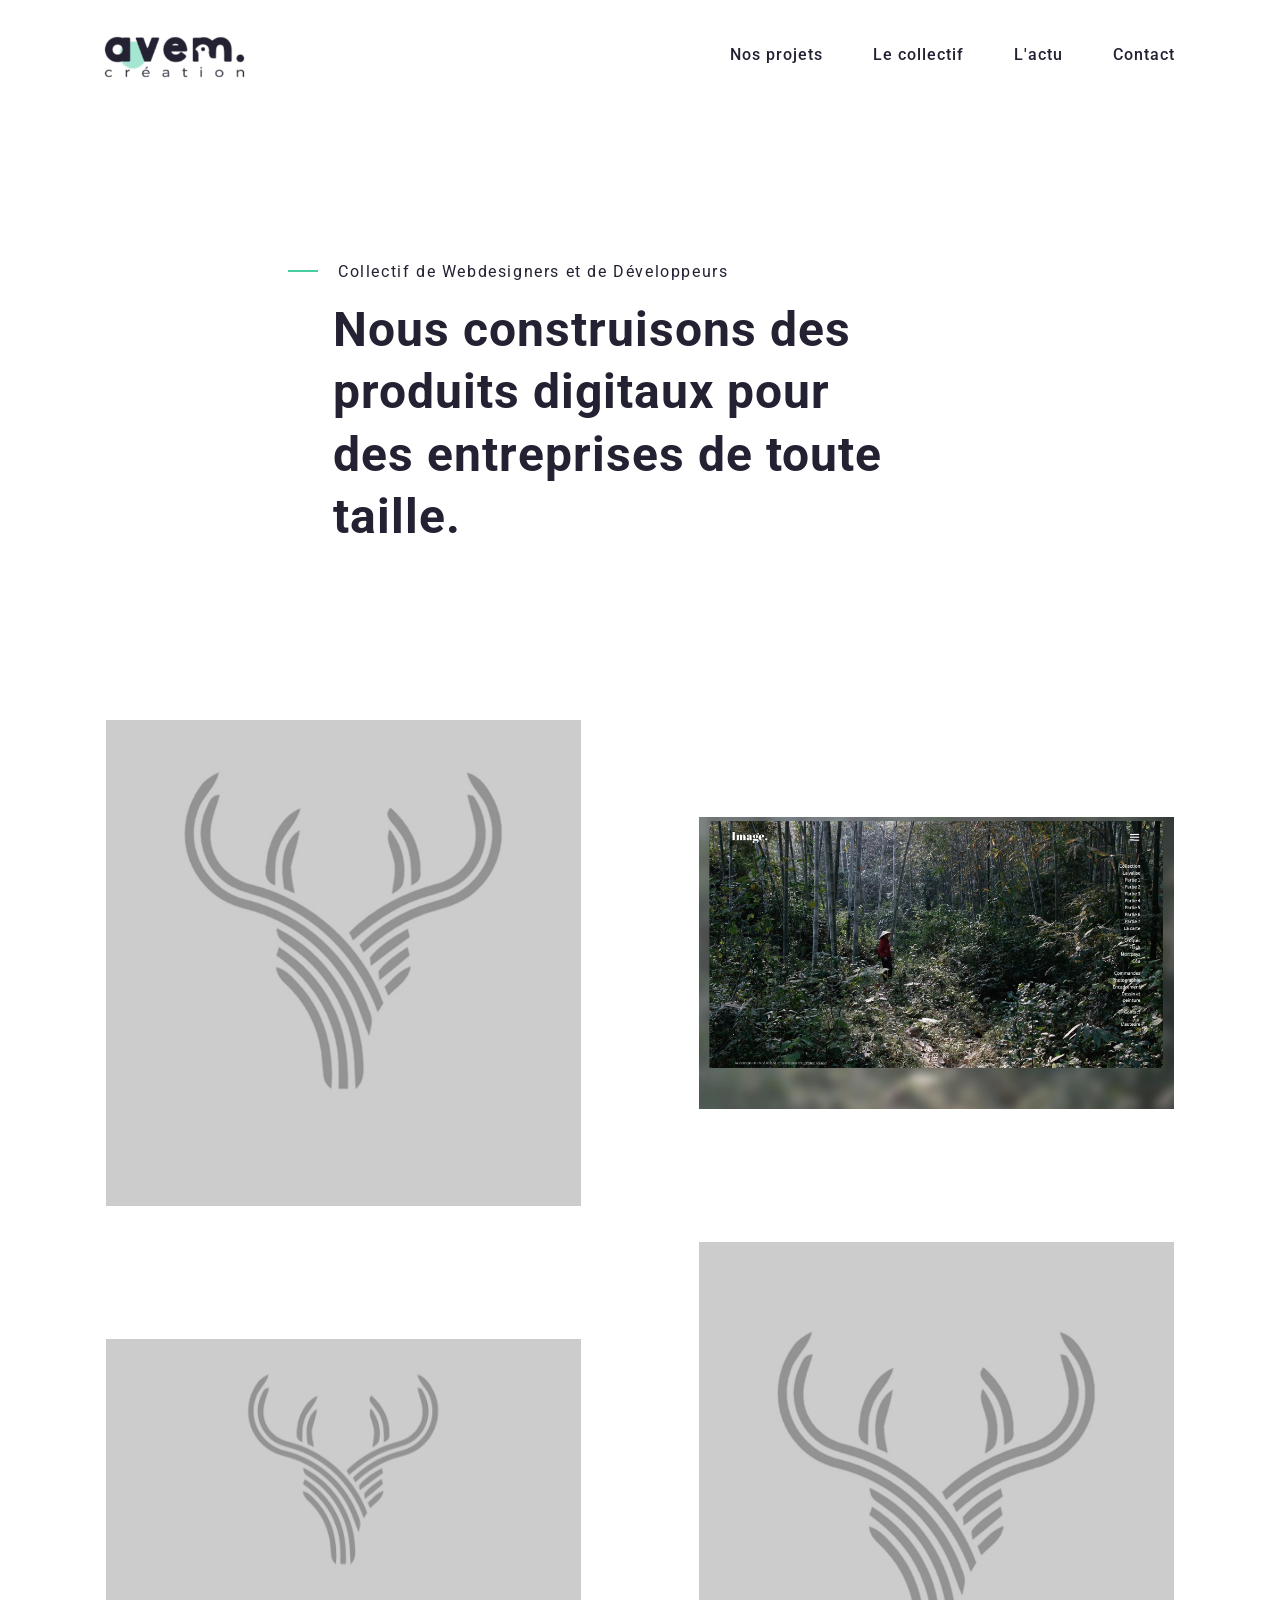
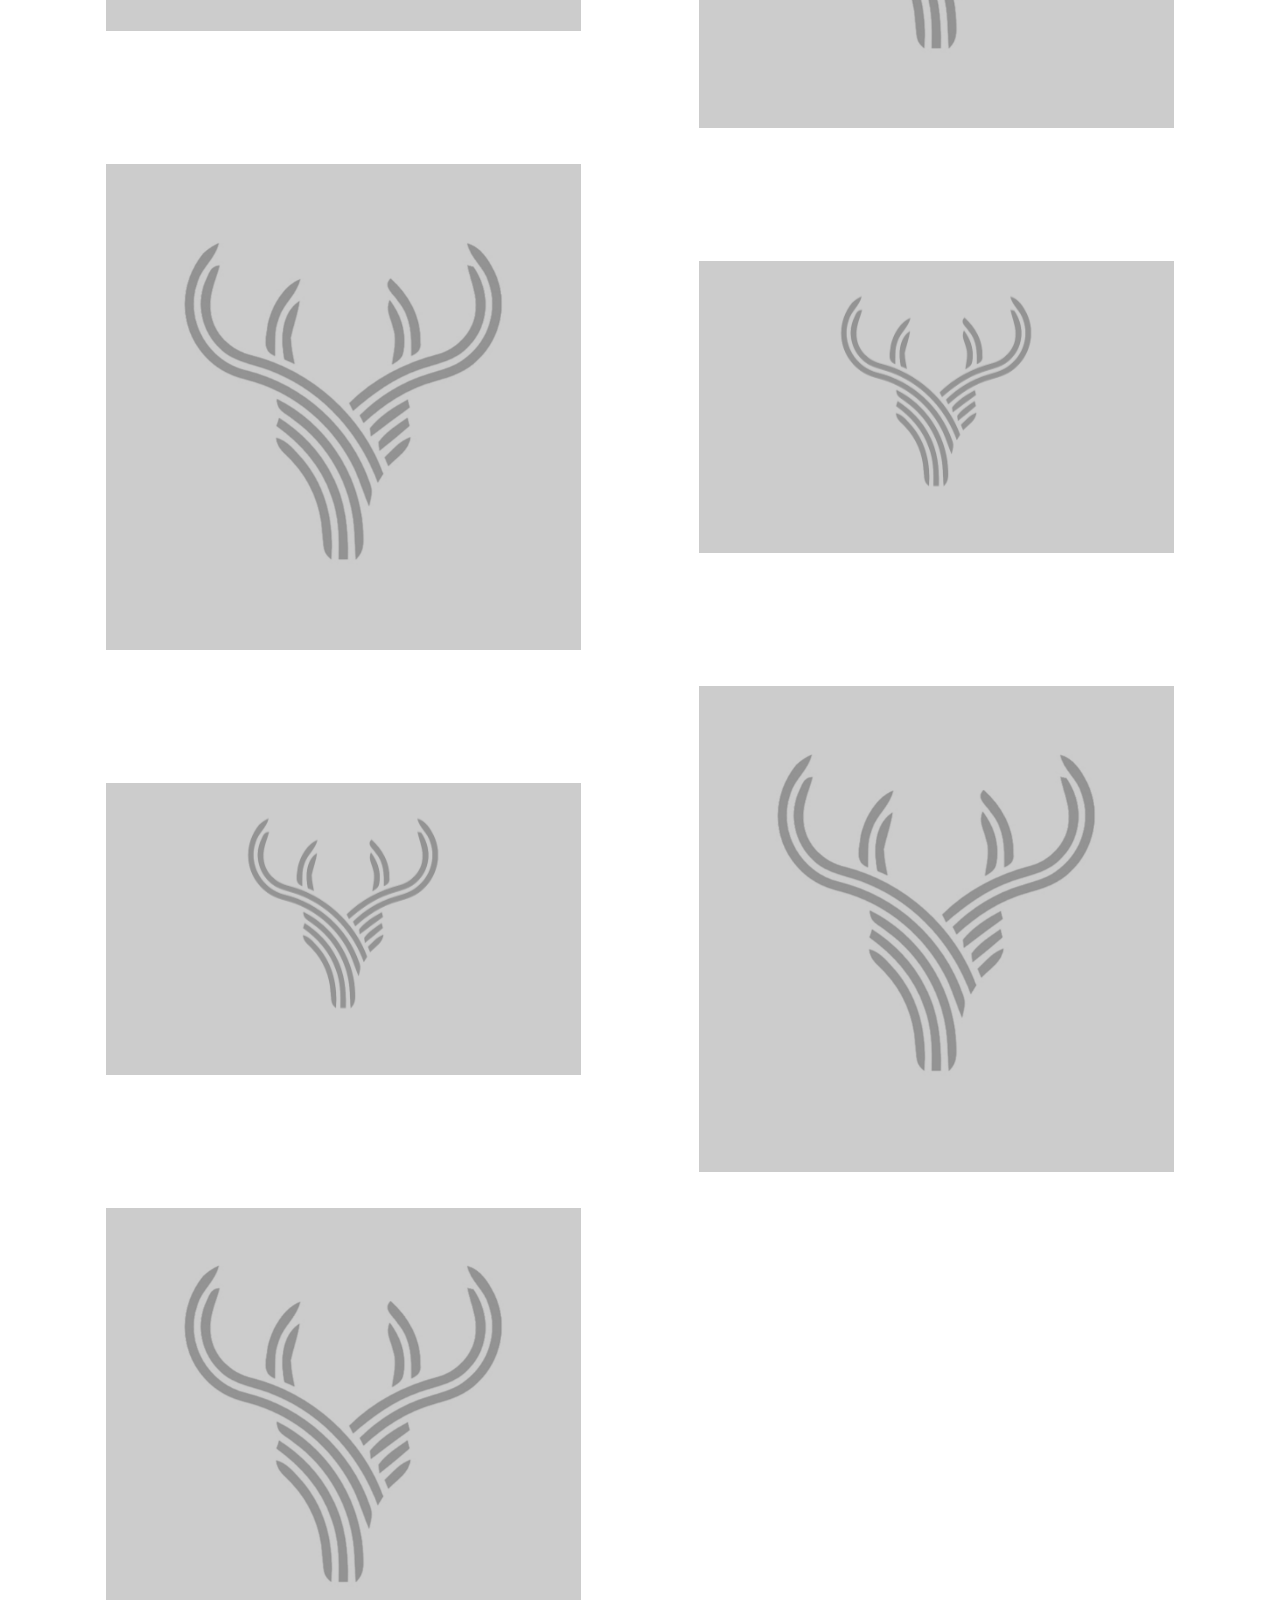
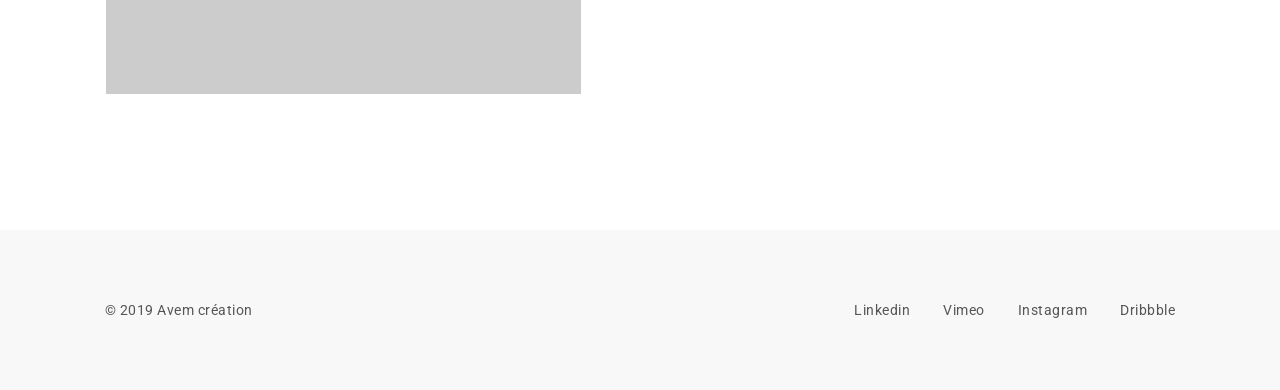
==== commit 0a31508a: "Deuxième envoie sur Git" ====
--- a/index.html
+++ b/index.html
@@ -1,27 +1,26 @@
 <!DOCTYPE html>
 <html dir="ltr" lang="fr">
-
 <head>
     <!-- Metas -->
-    <meta http-equiv="content-type" content="text/html; charset=utf-8" />
-    <meta name="descritption" content="Freelance spécialisé dans le design web et le graphisme basé à Paris. Depuis 2018 membre du collectif de développeurs et de webdesigners: Avem création."/>
+    <meta http-equiv="content-type" content="text/html; charset=utf-8"/>
+    <meta name="descritption" content="Avem création est un collectif unique de Webdesigners et de Développeurs web, situé à Nantes. Nous accompagnons les entreprises de toutes tailles, de la conception d'expérience utilisateur, au développement web."/>
     <meta name="viewport" content="width=device-width, initial-scale=1.0"/>
     <meta http-equiv="X-UA-Compatible" content="ie=edge">
-    <meta name="author" content="Avem création" />
+    <meta name="author" content="Avem création"/>
     <meta name="keywords" content="ui/ux freelance, agence ui ux design nantes, design freelance, ux freelance, freelancer design nantes, studio design, agence design, consultant en design, freelancer ui ux, agence ux ui design nantes, agence ui design, stratégie ux design, consultant ui, agence ux design, collectif ui ux design, freelance ui design, collectif user interface, developpement, plateforme web, ruby on rails, meilleurs agence ui/ux design a nantes, agence ui"/>
 
     <!-- Meta pour Facebook -->
-    <meta property="og:title" content="Erwan Guillou | Web & Graphic Design" />
-    <meta property="og:url" content="https://erwan-guillou.com/" />
-    <meta property="og:image" content="https://res.cloudinary.com/dftixsglp/image/upload/v1553738018/Erwan_wework.jpg" />
-    <meta property="og:description" content="Freelance spécialisé dans le design web et le graphisme basé à Paris. Depuis 2018 membre du collectif de développeurs et de webdesigners: Avem création." />
-    <meta property="og:site_name" content="Erwan Guillou | Web & Graphic Design" />
+    <meta property="og:title" content="Avem création | Collectif de Webdesigners et de Développeurs"/>
+    <meta property="og:url" content="https://www.avemcreation.com/"/>
+    <meta property="og:image" content="https://res.cloudinary.com/dftixsglp/image/upload/v1569506132/Avem/avemcreation-1.jpg"/>
+    <meta property="og:description" content="Avem création est un collectif unique de Webdesigners et de Développeurs web, situé à Nantes. Nous accompagnons les entreprises de toutes tailles, de la conception d'expérience utilisateur, au développement web."/>
+    <meta property="og:site_name" content="Avem création | Collectif de Webdesigners et de Développeurs"/>
 
     <!-- Links -->
-    <link rel="icon" type="image/png" href="images/favicon.png" />
+    <link rel="icon" type="image/png" href="images/favicon.png"/>
     <link href="https://fonts.googleapis.com/css?family=Roboto:300,400,500,700" rel="stylesheet"/>
-    <link href="css/plugins.css" rel="stylesheet" />
-    <link href="css/style.css" rel="stylesheet" />
+    <link href="css/plugins.css" rel="stylesheet"/>
+    <link href="css/style.css" rel="stylesheet"/>
 
     <!-- Document Title -->
     <title>Avem création | Collectif de Webdesigners et de Développeurs</title>
@@ -64,6 +63,7 @@
                 </div>
             </div>
         </div>
+        
         <!-- Header -->
         <header id="header" class="scroll-hide transparent">
             <div class="header-wrapper">
@@ -79,9 +79,9 @@
                             <span></span>
                         </div>
                         <ul class="flexnav standard" data-breakpoint="1024">
-                            <li><a class="ajax-link" href="#">Projets</a></li>
-                            <li><a class="ajax-link" href="about.html">Avem</a></li>
-                            <li><a class="ajax-link" href="blog-sidebar.html">Actus</a></li>
+                            <li><a class="ajax-link" href="index.html" title="!!!!!!">Nos projets</a></li>
+                            <li><a class="ajax-link" href="about.html">Le collectif</a></li>
+                            <li><a class="ajax-link" href="blog.html">L'actu</a></li>
                             <li><a class="ajax-link" href="contact.html">Contact</a></li>
                         </ul>
                     </nav>
@@ -105,6 +105,7 @@
                 </div>
             </div>
             <!-- Hero Section Ends -->
+
             <!-- Portfolio Items -->
             <div class="container-fluid mar-bot-100">
                 <div id="portfolio-container" class="creative two-col title-tooltip row mar-top-70">
@@ -213,8 +214,8 @@
                                 </div>
                                 <div class="portfolio-text-content ">
                                     <div class="portfolio-text">
-                                        <h3><span>Tenzing</span></h3>
-                                        <span>Identity</span>
+                                        <h3><span>Bel'Avie</span></h3>
+                                        <span>Site wordpress</span>
                                     </div>
                                 </div>
                             </div>
@@ -229,8 +230,8 @@
                                 </div>
                                 <div class="portfolio-text-content ">
                                     <div class="portfolio-text">
-                                        <h3><span>White Light</span></h3>
-                                        <span>Identity</span>
+                                        <h3><span>Novancia Junior Conseil</span></h3>
+                                        <span>Identité visuelle</span>
                                     </div>
                                 </div>
                             </div>
@@ -245,8 +246,8 @@
                                 </div>
                                 <div class="portfolio-text-content ">
                                     <div class="portfolio-text">
-                                        <h3><span>Natural Beauty</span></h3>
-                                        <span>Identity</span>
+                                        <h3><span>My Pawpy</span></h3>
+                                        <span>Identité visuelle</span>
                                     </div>
                                 </div>
                             </div>
@@ -256,15 +257,16 @@
             </div>
             <!-- Portfolio Items Ends -->
         </div>
+
         <!-- Footer -->
         <footer id="footer">
             <div class="container">
                 <div class="row">
                     <div class="col-md-8 col-sm-12 order-first order-md-2 footer-socials">
-                        <a class="ajax-link" href="#">Linkedin</a>
-                        <a class="ajax-link" href="#">Vimeo</a>
-                        <a class="ajax-link" href="#">Instagram</a>
-                        <a class="ajax-link" href="#">Dribbble</a>
+                        <a class="ajax-link" href="https://www.linkedin.com/company/avem-creation/">Linkedin</a>
+                        <a class="ajax-link" href="https://vimeo.com/user91674146">Vimeo</a>
+                        <a class="ajax-link" href="https://www.instagram.com/avem_creation/">Instagram</a>
+                        <a class="ajax-link" href="https://dribbble.com/Erw_G">Dribbble</a>
                     </div>
                     <div class="col-md-4 col-sm-12 copyrights">
                         <p>&copy; 2019 Avem création</p>
@@ -273,6 +275,7 @@
             </div>
         </footer>
         <!-- Footer Ends -->
+
         <a class="scrolltotop">
             <svg version="1.1" xmlns="http://www.w3.org/2000/svg" xmlns:xlink="http://www.w3.org/1999/xlink" x="0px" y="0px" viewBox="0 0 104 104" enable-background="new 0 0 104 104" xml:space="preserve">
               <circle class="scrolltotop-circle" fill="none" stroke="#141414" stroke-width="4" stroke-miterlimit="10" cx="52" cy="52" r="50"/>
--- a/css/style.css
+++ b/css/style.css
@@ -398,6 +398,10 @@
     letter-spacing: 0.025em;
 }
 
+em {
+    opacity: .7;
+}
+
 blockquote {
     padding: 0 !important;
 }
@@ -456,6 +460,8 @@
     background: transparent;
     color: #000;
 }
+
+
 
 /*--------------------------------------------------
     02. Page load
@@ -1004,6 +1010,65 @@
     opacity: 1;
 }
 
+
+/*--------------------------------------------------
+    06(bis). Testimonials
+---------------------------------------------------*/
+
+.card {
+    border: 1px solid transparent!important;
+    padding: 0!important;
+}
+
+.card .carousel-item {
+  min-height: 320px;
+}
+.card .carousel-caption {
+  padding: 0;
+  right: 0;
+  left: 0;
+  color: #3d3d3d;
+  text-align: left;
+}
+.card .carousel-caption h3 {
+  color: #3d3d3d;
+}
+.card .carousel-caption p {
+  line-height: 30px;
+}
+.card .carousel-caption .col-sm-3 {
+  display: flex;
+  align-items: center;
+}
+.card .carousel-caption .col-sm-9 {
+  text-align: left;
+}
+.navi a {
+    text-decoration:none;
+}
+a > .ico {
+    background-color: #232132;
+    background-image: none;
+    padding: 10px;
+    
+}
+a:hover > .ico {
+    background-color: #666;
+}
+
+.testimonials {
+    font-size: 22px;
+    text-align: left;
+}
+
+.carousel-caption h5 {
+    margin-bottom: 0px;
+}
+
+
+
+
+
 /*-----------------------------------------------------------
     7. Portfolio
 -------------------------------------------------------------*/
@@ -1101,7 +1166,7 @@
 }
 
 .title-caption-tooltip .portfolio-text-content h3 span {
-    background-color: #000;
+    background-color: #232132;
     color: #FFF;
     font-size: 30px;
     font-weight: 700;
@@ -1110,7 +1175,7 @@
 }
 
 .title-caption-tooltip .portfolio-text-content span {
-    background-color: #000;
+    background-color: #232132;
     color: #FFF;
     font-size: 14px;
     padding: 5px;
@@ -1335,7 +1400,7 @@
 
 #projectSlider2 .swiper-button-next,
 #projectSlider2 .swiper-button-prev {
-    background-color: #000;
+    background-color: #232132;
     background-image: none;
     bottom: 0;
     color: #FFF;
@@ -1721,6 +1786,12 @@
 textarea {
     resize: none;
     height: 182px !important;
+}
+
+select {
+    -webkit-appearance: none;
+    padding: 9px 15px;
+    letter-spacing: normal;
 }
 
 .form-submit button {
@@ -2726,6 +2797,14 @@
         width: 100%;
     }
 
+    .page-title>span {
+        padding-left: 0;
+    }
+
+    .page-title>span:before {
+        top:-20px;
+    }
+
     .hero.lg .page-title {
         margin-top: 30%;
     }
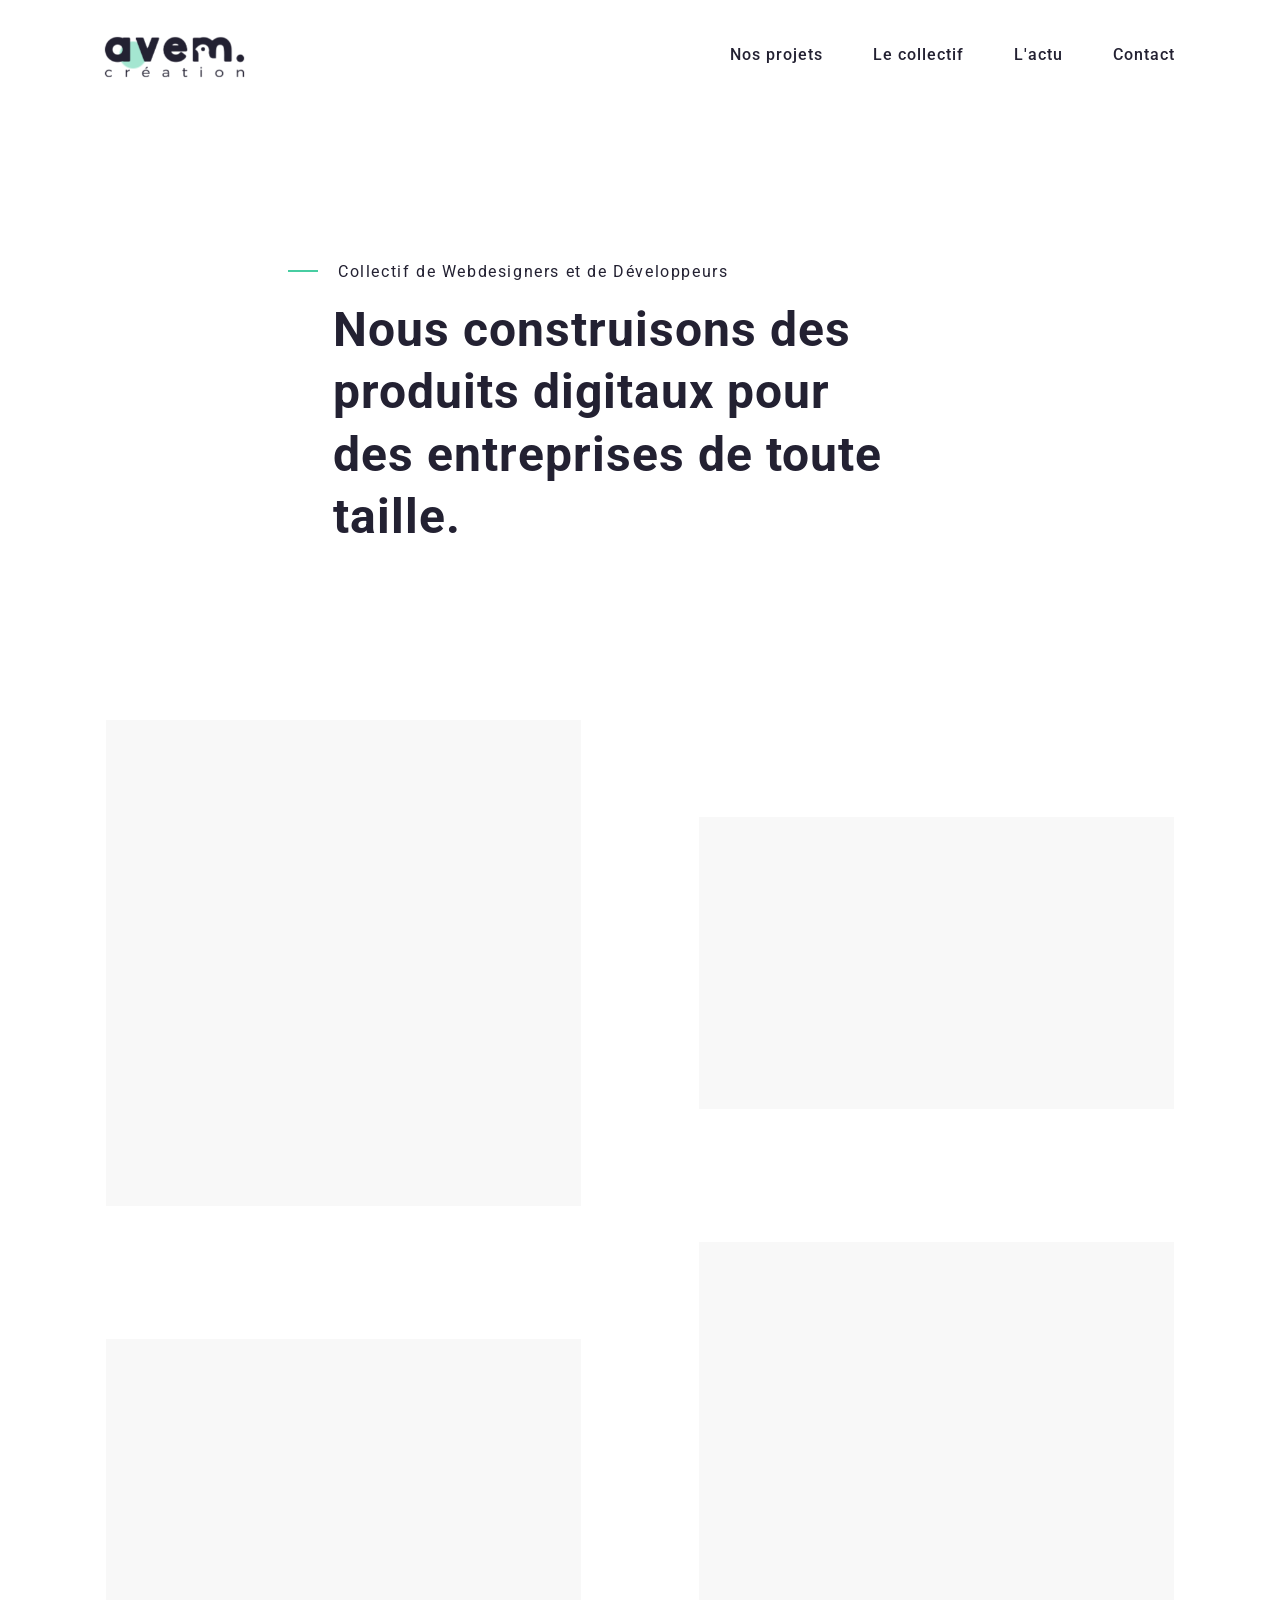
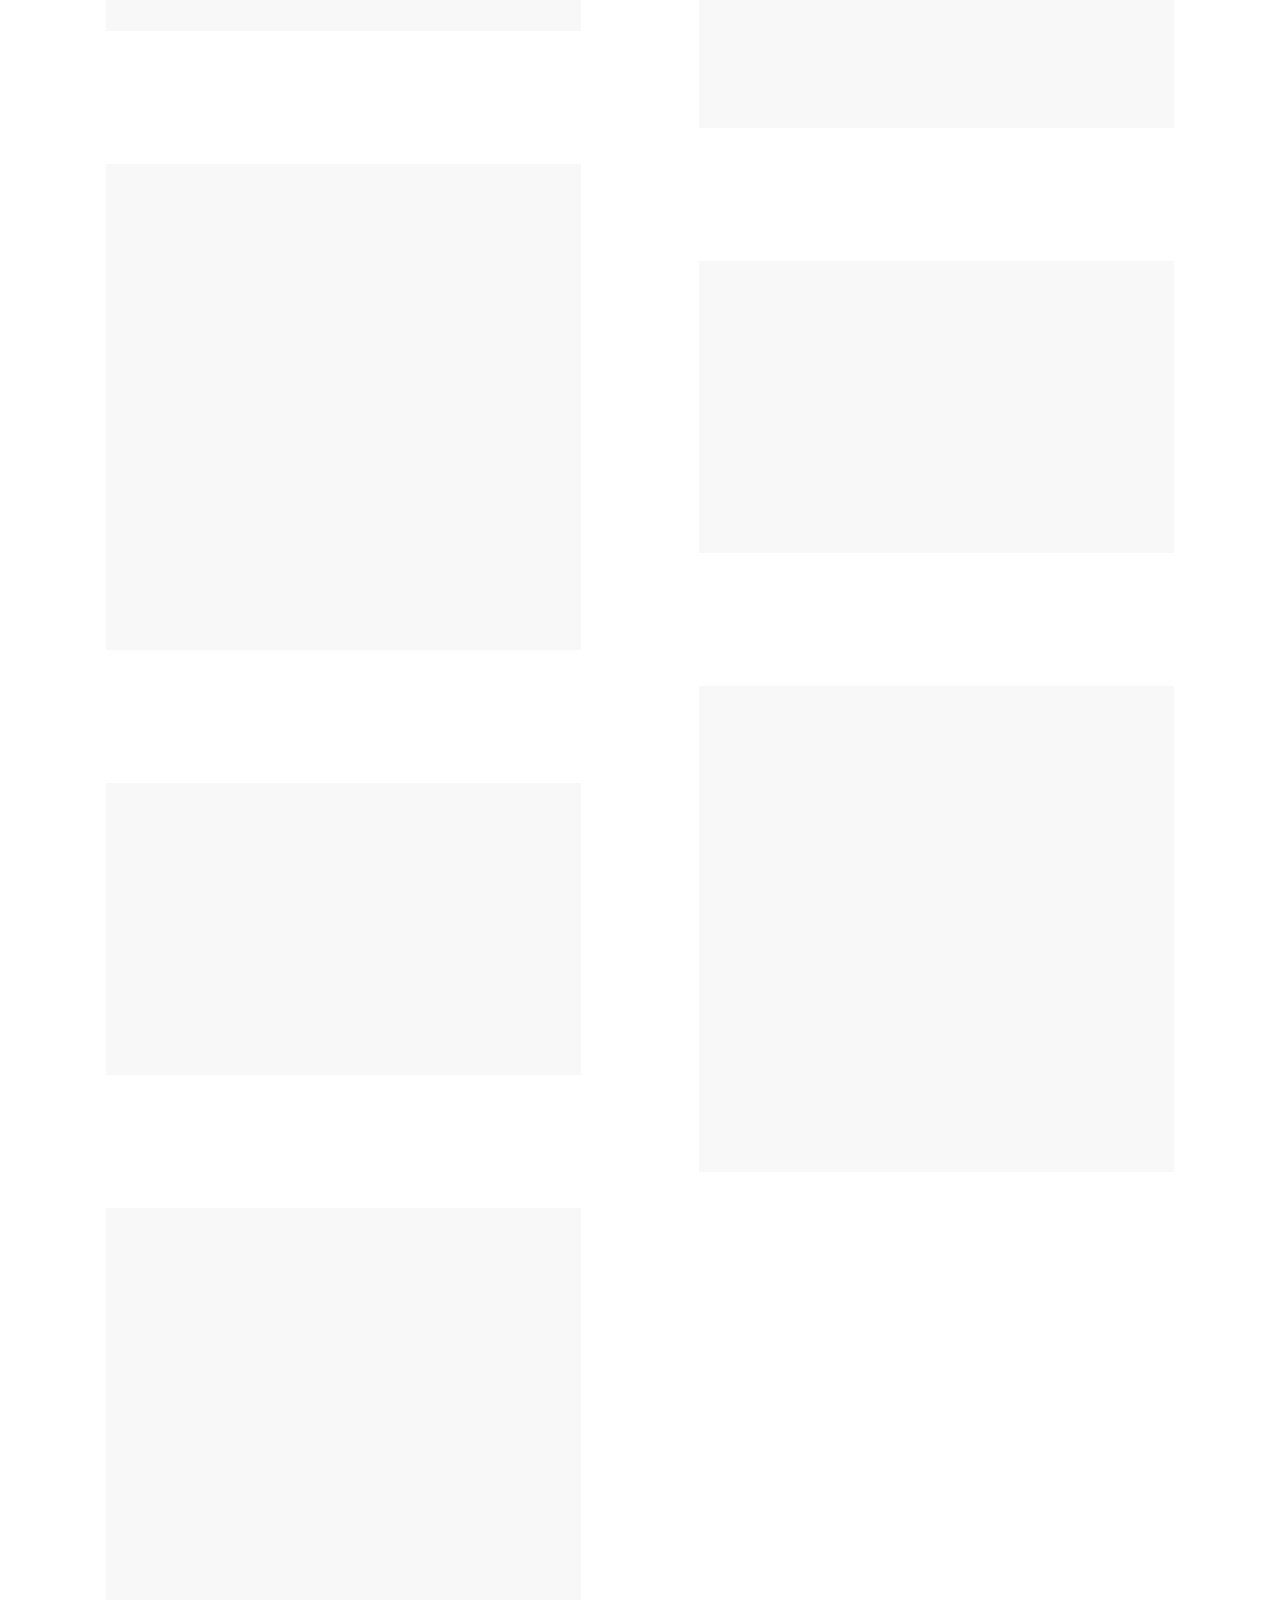
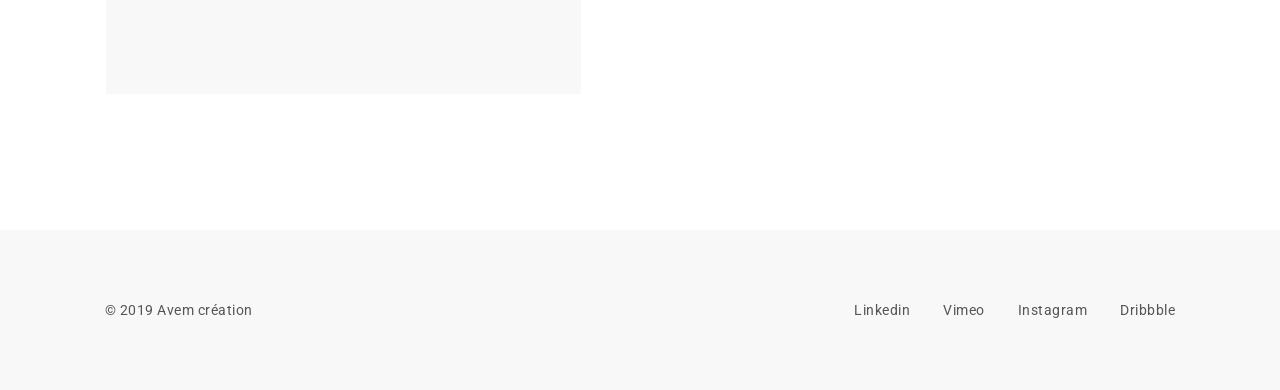
==== commit 433e7ade: "Avem V1.00" ====
--- a/index.html
+++ b/index.html
@@ -69,8 +69,8 @@
             <div class="header-wrapper">
                 <div class="container">
                     <div id="logo">
-                        <a class="ajax-link" href="index.html">
-                            <img src="images/logo.png" alt="Logo"/>
+                        <a class="ajax-link" href="index.html" title="Logo avem">
+                            <img src="images/logo.png" alt="Logo avem"/>
                         </a>
                     </div>
                     <nav>
@@ -79,7 +79,7 @@
                             <span></span>
                         </div>
                         <ul class="flexnav standard" data-breakpoint="1024">
-                            <li><a class="ajax-link" href="index.html" title="!!!!!!">Nos projets</a></li>
+                            <li><a class="ajax-link" href="index.html">Nos projets</a></li>
                             <li><a class="ajax-link" href="about.html">Le collectif</a></li>
                             <li><a class="ajax-link" href="blog.html">L'actu</a></li>
                             <li><a class="ajax-link" href="contact.html">Contact</a></li>
@@ -110,23 +110,23 @@
             <div class="container-fluid mar-bot-100">
                 <div id="portfolio-container" class="creative two-col title-tooltip row mar-top-70">
                     <div class="portfolio-item webdesign">
-                        <a class="ajax-link" href="mark-one.html" data-src="images/portfolio1/mark_1.jpg">
-                            <div class="portfolio-content">
-                                <div class="portfolio-parallax">
-                                    <div class="portfolio-img-content reveal-effect parallax-inner">
-                                    </div>
-                                </div>
-                                <div class="portfolio-text-content ">
+                        <a class="ajax-link" href="#" data-src="https://res.cloudinary.com/dftixsglp/image/upload/v1574076623/Avem_V2/01_fma/Mosaique.png">
+                            <div class="portfolio-content">
+                                <div class="portfolio-parallax">
+                                    <div class="portfolio-img-content reveal-effect parallax-inner">
+                                    </div>
+                                </div>
+                                <div class="portfolio-text-content">
                                     <div class="portfolio-text">
                                         <h3><span>Financer mon autonomie</span></h3>
-                                        <span>Plateforme web</span>
+                                        <span>Développement web, Logo</span>
                                     </div>
                                 </div>
                             </div>
                         </a>
                     </div>
                     <div class="portfolio-item wide artwork">
-                        <a class="ajax-link" href="get-sushi-go.html" data-src="images/portfolio2/sushi_5.jpg">
+                        <a class="ajax-link" href="get-sushi-go.html" data-src="https://res.cloudinary.com/dftixsglp/image/upload/v1574076725/Avem_V2/02_image/Mosaique.png">
                             <div class="portfolio-content">
                                 <div class="portfolio-parallax">
                                     <div class="portfolio-img-content reveal-effect parallax-inner">
@@ -135,14 +135,14 @@
                                 <div class="portfolio-text-content ">
                                     <div class="portfolio-text">
                                         <h3><span>Image</span></h3>
-                                        <span>Site portfolio</span>
+                                        <span>Développement web</span>
                                     </div>
                                 </div>
                             </div>
                         </a>
                     </div>
                     <div class="portfolio-item wide artwork">
-                        <a class="ajax-link" href="mu-icecream.html" data-src="images/portfolio3/mu_2.jpg">
+                        <a class="ajax-link" href="mu-icecream.html" data-src="https://res.cloudinary.com/dftixsglp/image/upload/v1574076816/Avem_V2/03_less/Mosaique.png">
                             <div class="portfolio-content">
                                 <div class="portfolio-parallax">
                                     <div class="portfolio-img-content reveal-effect parallax-inner">
@@ -151,14 +151,14 @@
                                 <div class="portfolio-text-content ">
                                     <div class="portfolio-text">
                                         <h3><span>Less, sans déchets</span></h3>
-                                        <span>App mobile, ux/ui</span>
+                                        <span>Ux/Ui</span>
                                     </div>
                                 </div>
                             </div>
                         </a>
                     </div>
                     <div class="portfolio-item webdesign">
-                        <a class="ajax-link" href="corx-watch.html" data-src="images/portfolio4/corx_4.jpg">
+                        <a class="ajax-link" href="corx-watch.html" data-src="https://res.cloudinary.com/dftixsglp/image/upload/v1574077645/Avem_V2/07_tt/Mosaique.png">
                             <div class="portfolio-content">
                                 <div class="portfolio-parallax">
                                     <div class="portfolio-img-content reveal-effect parallax-inner">
@@ -167,14 +167,14 @@
                                 <div class="portfolio-text-content ">
                                     <div class="portfolio-text">
                                         <h3><span>The talentist</span></h3>
-                                        <span>Plateforme web</span>
+                                        <span>Développement web, Logo et guide</span>
                                     </div>
                                 </div>
                             </div>
                         </a>
                     </div>
                     <div class="portfolio-item graphic">
-                        <a class="ajax-link" href="flux-coffee.html" data-src="images/portfolio5/flux_2.jpg">
+                        <a class="ajax-link" href="flux-coffee.html" data-src="https://res.cloudinary.com/dftixsglp/image/upload/v1574076905/Avem_V2/04_nimley/Mosaique.png">
                             <div class="portfolio-content">
                                 <div class="portfolio-parallax">
                                     <div class="portfolio-img-content reveal-effect parallax-inner">
@@ -183,14 +183,14 @@
                                 <div class="portfolio-text-content ">
                                     <div class="portfolio-text">
                                         <h3><span>Nimley</span></h3>
-                                        <span>Site wordpress</span>
+                                        <span>Développement wordpress</span>
                                     </div>
                                 </div>
                             </div>
                         </a>
                     </div>
                     <div class="portfolio-item wide artwork">
-                        <a class="ajax-link" href="aura.html" data-src="images/portfolio6/aura_3.jpg">
+                        <a class="ajax-link" href="financer-mon-autonomie.html" data-src="https://res.cloudinary.com/dftixsglp/image/upload/v1574077777/Avem_V2/08_dmva/Mosaique1.png">
                             <div class="portfolio-content">
                                 <div class="portfolio-parallax">
                                     <div class="portfolio-img-content reveal-effect parallax-inner">
@@ -199,14 +199,14 @@
                                 <div class="portfolio-text-content ">
                                     <div class="portfolio-text">
                                         <h3><span>Dmva</span></h3>
-                                        <span>Site wordpress</span>
+                                        <span>Développement wordpress</span>
                                     </div>
                                 </div>
                             </div>
                         </a>
                     </div>
                     <div class="portfolio-item wide webdesign">
-                        <a class="ajax-link" href="tenzing.html" data-src="images/portfolio7/tenzing_2.jpg">
+                        <a class="ajax-link" href="tenzing.html" data-src="https://res.cloudinary.com/dftixsglp/image/upload/v1574080092/Avem_V2/none.jpg">
                             <div class="portfolio-content">
                                 <div class="portfolio-parallax">
                                     <div class="portfolio-img-content reveal-effect parallax-inner">
@@ -215,14 +215,14 @@
                                 <div class="portfolio-text-content ">
                                     <div class="portfolio-text">
                                         <h3><span>Bel'Avie</span></h3>
-                                        <span>Site wordpress</span>
+                                        <span>Développement wordpress</span>
                                     </div>
                                 </div>
                             </div>
                         </a>
                     </div>
                     <div class="portfolio-item artwork">
-                        <a class="ajax-link" href="white-light.html" data-src="images/portfolio8/lamp_1.jpg">
+                        <a class="ajax-link" href="white-light.html" data-src="https://res.cloudinary.com/dftixsglp/image/upload/v1574077477/Avem_V2/05_njc/Mosaique.jpg">
                             <div class="portfolio-content">
                                 <div class="portfolio-parallax">
                                     <div class="portfolio-img-content reveal-effect parallax-inner">
@@ -231,23 +231,23 @@
                                 <div class="portfolio-text-content ">
                                     <div class="portfolio-text">
                                         <h3><span>Novancia Junior Conseil</span></h3>
-                                        <span>Identité visuelle</span>
+                                        <span>Logo et guide</span>
                                     </div>
                                 </div>
                             </div>
                         </a>
                     </div>
                     <div class="portfolio-item artwork">
-                        <a class="ajax-link" href="nsb.html" data-src="images/portfolio9/nsb_1.jpg">
-                            <div class="portfolio-content">
-                                <div class="portfolio-parallax">
-                                    <div class="portfolio-img-content reveal-effect parallax-inner">
-                                    </div>
-                                </div>
-                                <div class="portfolio-text-content ">
-                                    <div class="portfolio-text">
-                                        <h3><span>My Pawpy</span></h3>
-                                        <span>Identité visuelle</span>
+                        <a class="ajax-link" href="nsb.html" data-src="https://res.cloudinary.com/dftixsglp/image/upload/v1574077514/Avem_V2/06_secoya/Mosaique2.jpg">
+                            <div class="portfolio-content">
+                                <div class="portfolio-parallax">
+                                    <div class="portfolio-img-content reveal-effect parallax-inner">
+                                    </div>
+                                </div>
+                                <div class="portfolio-text-content ">
+                                    <div class="portfolio-text">
+                                        <h3><span>Secoya eco-tournage</span></h3>
+                                        <span>Développement wordpress</span>
                                     </div>
                                 </div>
                             </div>
@@ -263,10 +263,10 @@
             <div class="container">
                 <div class="row">
                     <div class="col-md-8 col-sm-12 order-first order-md-2 footer-socials">
-                        <a class="ajax-link" href="https://www.linkedin.com/company/avem-creation/">Linkedin</a>
-                        <a class="ajax-link" href="https://vimeo.com/user91674146">Vimeo</a>
-                        <a class="ajax-link" href="https://www.instagram.com/avem_creation/">Instagram</a>
-                        <a class="ajax-link" href="https://dribbble.com/Erw_G">Dribbble</a>
+                        <a class="ajax-link" href="https://www.linkedin.com/company/avem-creation/" title="Linkedin avem">Linkedin</a>
+                        <a class="ajax-link" href="https://vimeo.com/user91674146" title="Vimeo avem">Vimeo</a>
+                        <a class="ajax-link" href="https://www.instagram.com/avem_creation/" title="Instagram avem">Instagram</a>
+                        <a class="ajax-link" href="https://dribbble.com/Erw_G" title="Dribbble avem">Dribbble</a>
                     </div>
                     <div class="col-md-4 col-sm-12 copyrights">
                         <p>&copy; 2019 Avem création</p>
--- a/css/style.css
+++ b/css/style.css
@@ -19,6 +19,7 @@
     8  Contact
     9  Blog
     10 Footer
+    10(bis)Parallax effect perso
     11 Responsive
 -------------------------------------------------------------*/
 
@@ -1011,64 +1012,6 @@
 }
 
 
-/*--------------------------------------------------
-    06(bis). Testimonials
----------------------------------------------------*/
-
-.card {
-    border: 1px solid transparent!important;
-    padding: 0!important;
-}
-
-.card .carousel-item {
-  min-height: 320px;
-}
-.card .carousel-caption {
-  padding: 0;
-  right: 0;
-  left: 0;
-  color: #3d3d3d;
-  text-align: left;
-}
-.card .carousel-caption h3 {
-  color: #3d3d3d;
-}
-.card .carousel-caption p {
-  line-height: 30px;
-}
-.card .carousel-caption .col-sm-3 {
-  display: flex;
-  align-items: center;
-}
-.card .carousel-caption .col-sm-9 {
-  text-align: left;
-}
-.navi a {
-    text-decoration:none;
-}
-a > .ico {
-    background-color: #232132;
-    background-image: none;
-    padding: 10px;
-    
-}
-a:hover > .ico {
-    background-color: #666;
-}
-
-.testimonials {
-    font-size: 22px;
-    text-align: left;
-}
-
-.carousel-caption h5 {
-    margin-bottom: 0px;
-}
-
-
-
-
-
 /*-----------------------------------------------------------
     7. Portfolio
 -------------------------------------------------------------*/
@@ -2371,9 +2314,21 @@
     margin-left: 0;
 }
 
+
 /*-----------------------------------------------------------
     11. Responsive
 -------------------------------------------------------------*/
+
+@media all and (max-width:800px) {
+    html,body {
+        overflow-x:hidden;
+    }
+
+    .post-nav {
+        margin-top: 50px;
+    }
+}
+
 
 @media all and (max-width:1250px) {
     .flexnav.standard {
@@ -2479,6 +2434,7 @@
 }
 
 @media all and (min-width:800px) {
+
     nav {
         position: relative;
         width: auto;
@@ -2730,6 +2686,8 @@
         font-weight: 700;
         padding: 30px;
         padding-bottom: 0;
+        text-align: right;
+        padding-right: 0px;
     }
 
     .flexnav li ul {
@@ -2856,16 +2814,16 @@
 
     #projectSlider2 .swiper-button-next,
     #projectSlider2 .swiper-button-prev {
-        bottom: -25px;
+        /*bottom: -25px;*/
         box-shadow: 0 10px 15px rgba(0,0,0,0.05);
-        right: 7%;
-        text-align: center;
+        right: 0%;
+        text-align: center; 
     }
 
     #projectSlider2 .swiper-button-prev {
         background-color: #000;
         color: #FFF;
-        left: 7%;
+        left: 0%;
         right: auto;
     }
 
@@ -3054,4 +3012,4 @@
     }
 }
 
-@charset "<Internet Explorer 11 and Microsoft Edge>"; _:-ms-lang(x), .cursor { background-color: transparent; } .flexnav.standard li:hover a {color: #000;}";
+@charset "<Internet Explorer 11 and Microsoft Edge>"; _:-ms-lang(x), .cursor { background-color: transparent; } .flexnav.standard li:hover a {color: #000;}";
